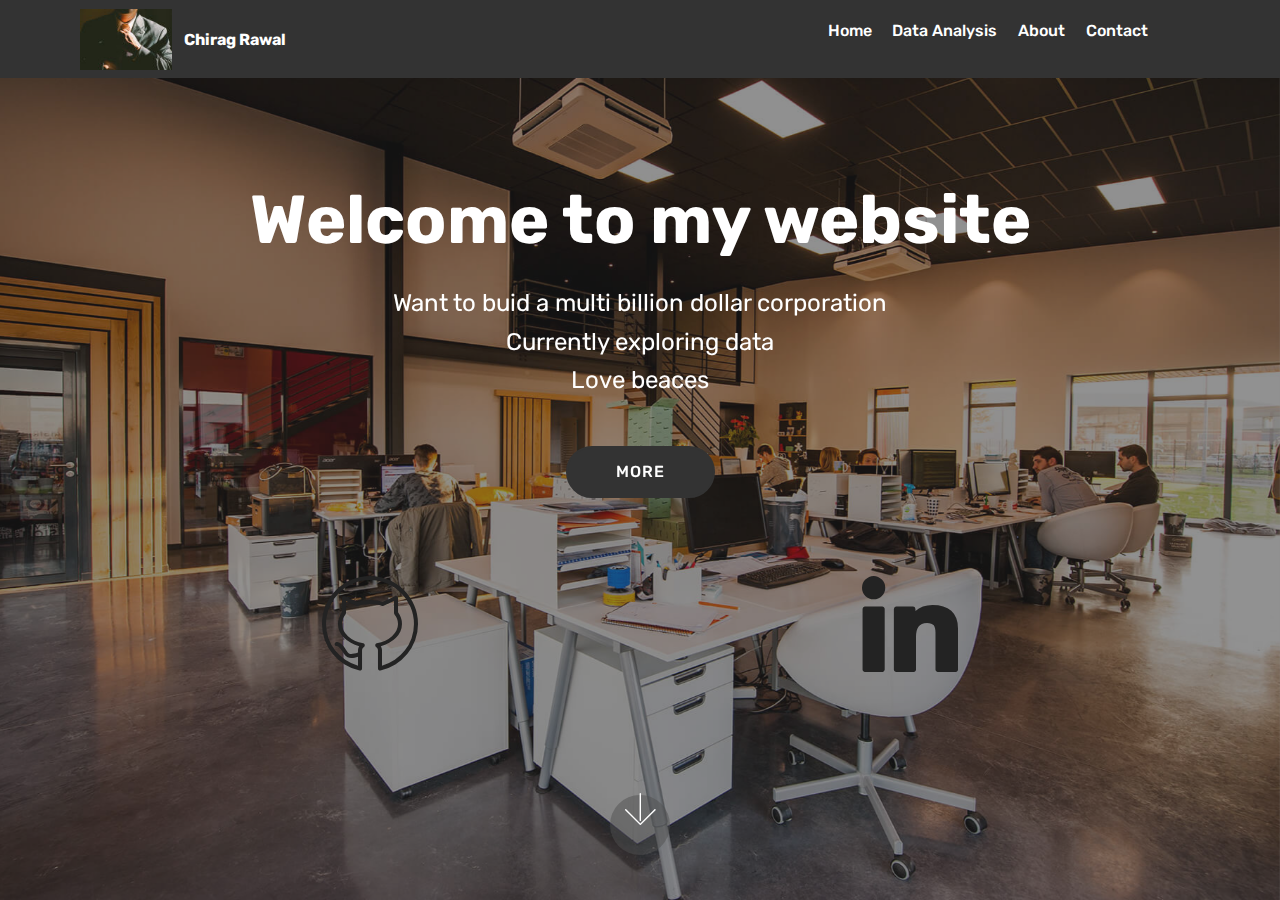
==== index.html @ 007126b1 "adding files" ====
<!DOCTYPE html>
<html  >
<head>
  <!-- Site made with Mobirise Website Builder v4.12.3, https://mobirise.com -->
  <meta charset="UTF-8">
  <meta http-equiv="X-UA-Compatible" content="IE=edge">
  <meta name="generator" content="Mobirise v4.12.3, mobirise.com">
  <meta name="viewport" content="width=device-width, initial-scale=1, minimum-scale=1">
  <link rel="shortcut icon" href="assets/images/mbr-122x81.jpg" type="image/x-icon">
  <meta name="description" content="">
  
  
  <title>Home</title>
  <link rel="stylesheet" href="assets/web/assets/mobirise-icons/mobirise-icons.css">
  <link rel="stylesheet" href="assets/bootstrap/css/bootstrap.min.css">
  <link rel="stylesheet" href="assets/bootstrap/css/bootstrap-grid.min.css">
  <link rel="stylesheet" href="assets/bootstrap/css/bootstrap-reboot.min.css">
  <link rel="stylesheet" href="assets/socicon/css/styles.css">
  <link rel="stylesheet" href="assets/tether/tether.min.css">
  <link rel="stylesheet" href="assets/dropdown/css/style.css">
  <link rel="stylesheet" href="assets/theme/css/style.css">
  <link rel="preload" as="style" href="assets/mobirise/css/mbr-additional.css"><link rel="stylesheet" href="assets/mobirise/css/mbr-additional.css" type="text/css">
  
  
  
</head>
<body>
  <section class="menu cid-rZLhc5QWuE" once="menu" id="menu1-e">

    

    <nav class="navbar navbar-expand beta-menu navbar-dropdown align-items-center navbar-fixed-top navbar-toggleable-sm">
        <button class="navbar-toggler navbar-toggler-right" type="button" data-toggle="collapse" data-target="#navbarSupportedContent" aria-controls="navbarSupportedContent" aria-expanded="false" aria-label="Toggle navigation">
            <div class="hamburger">
                <span></span>
                <span></span>
                <span></span>
                <span></span>
            </div>
        </button>
        <div class="menu-logo">
            <div class="navbar-brand">
                <span class="navbar-logo">
                    <a href="https://mobirise.co">
                         <img src="assets/images/mbr-122x81.jpg" alt="Mobirise" title="" style="height: 3.8rem;">
                    </a>
                </span>
                <span class="navbar-caption-wrap"><a class="navbar-caption text-white display-4" href="https://mobirise.co">
                        Chirag Rawal</a></span>
            </div>
        </div>
        <div class="collapse navbar-collapse" id="navbarSupportedContent">
            <ul class="navbar-nav nav-dropdown nav-right" data-app-modern-menu="true"><li class="nav-item">
                    <a class="nav-link link text-white display-7" href="https://mobirise.co">
                        </a>
                </li><li class="nav-item"><a class="nav-link link text-white display-7" href="#top"><p>Home</p></a></li><li class="nav-item"><a class="nav-link link text-white display-7" href="page1.html#table1-a"><p>Data Analysis</p></a></li><li class="nav-item"><a class="nav-link link text-white display-7" href="page3.html#testimonials3-b"><p>About</p></a></li><li class="nav-item"><a class="nav-link link text-white display-7" href="page4.html#form1-7"><p>Contact</p></a></li><li class="nav-item"><a class="nav-link link text-white display-7" href="https://mobirise.co">
                        </a></li><li class="nav-item"><a class="nav-link link text-white display-7" href="https://mobirise.co">
                        </a></li></ul>
            
        </div>
    </nav>
</section>

<section class="engine"><a href="https://mobirise.info/y">free html web templates</a></section><section class="header12 cid-rZLeOpPogZ mbr-fullscreen mbr-parallax-background" id="header12-d">

    

    <div class="mbr-overlay" style="opacity: 0.5; background-color: rgb(35, 35, 35);">
    </div>

    <div class="container  ">
            <div class="media-container">
                <div class="col-md-12 align-center">
                    <h1 class="mbr-section-title pb-3 mbr-white mbr-bold mbr-fonts-style display-1">
                        Welcome to my website</h1>
                    <p class="mbr-text pb-3 mbr-white mbr-fonts-style display-5">
                        Want to buid a multi billion dollar corporation<br>Currently exploring data<br>Love beaces</p>
                    <div class="mbr-section-btn align-center py-2"><a class="btn btn-md btn-black display-4" href="page3.html#testimonials3-b">MORE</a></div>

                    <div class="icons-media-container mbr-white">
                        <div class="card col-12 col-md-6">
                            <div class="icon-block">
                            <a href="https://github.com/chiragrawalgit" target="_blank">
                                <span class="mbr-iconfont mbri-github" style="color: rgb(35, 35, 35); fill: rgb(35, 35, 35);"></span>
                            </a>
                            </div>
                            <h5 class="mbr-fonts-style display-5"></h5>
                        </div>

                        <div class="card col-12 col-md-6">
                            <div class="icon-block">
                                <a href="https://linkedin.com/in/cr007" target="_blank">
                                    <span class="mbr-iconfont socicon-linkedin socicon" style="color: rgb(35, 35, 35); fill: rgb(35, 35, 35);"></span>
                                </a>
                            </div>
                            <h5 class="mbr-fonts-style display-5"></h5>
                        </div>

                        

                        
                    </div>
                </div>
            </div>
    </div>

    <div class="mbr-arrow hidden-sm-down" aria-hidden="true">
        <a href="#next">
            <i class="mbri-down mbr-iconfont"></i>
        </a>
    </div>
</section>


  <script src="assets/web/assets/jquery/jquery.min.js"></script>
  <script src="assets/popper/popper.min.js"></script>
  <script src="assets/bootstrap/js/bootstrap.min.js"></script>
  <script src="assets/smoothscroll/smooth-scroll.js"></script>
  <script src="assets/tether/tether.min.js"></script>
  <script src="assets/parallax/jarallax.min.js"></script>
  <script src="assets/dropdown/js/nav-dropdown.js"></script>
  <script src="assets/dropdown/js/navbar-dropdown.js"></script>
  <script src="assets/touchswipe/jquery.touch-swipe.min.js"></script>
  <script src="assets/vimeoplayer/jquery.mb.vimeo_player.js"></script>
  <script src="assets/theme/js/script.js"></script>
  
  
</body>
</html>
---- assets/web/assets/mobirise-icons/mobirise-icons.css ----
@font-face {
  font-family: 'MobiriseIcons';
  src:  url('mobirise-icons.eot?spat4u');
  src:  url('mobirise-icons.eot?spat4u#iefix') format('embedded-opentype'),
    url('mobirise-icons.ttf?spat4u') format('truetype'),
    url('mobirise-icons.woff?spat4u') format('woff'),
    url('mobirise-icons.svg?spat4u#MobiriseIcons') format('svg');
  font-weight: normal;
  font-style: normal;
  font-display: swap;
}

[class^="mbri-"], [class*=" mbri-"] {
  /* use !important to prevent issues with browser extensions that change fonts */
  font-family: MobiriseIcons !important;
  speak: none;
  font-style: normal;
  font-weight: normal;
  font-variant: normal;
  text-transform: none;
  line-height: 1;

  /* Better Font Rendering =========== */
  -webkit-font-smoothing: antialiased;
  -moz-osx-font-smoothing: grayscale;
}

.mbri-add-submenu:before {
  content: "\e900";
}
.mbri-alert:before {
  content: "\e901";
}
.mbri-align-center:before {
  content: "\e902";
}
.mbri-align-justify:before {
  content: "\e903";
}
.mbri-align-left:before {
  content: "\e904";
}
.mbri-align-right:before {
  content: "\e905";
}
.mbri-android:before {
  content: "\e906";
}
.mbri-apple:before {
  content: "\e907";
}
.mbri-arrow-down:before {
  content: "\e908";
}
.mbri-arrow-next:before {
  content: "\e909";
}
.mbri-arrow-prev:before {
  content: "\e90a";
}
.mbri-arrow-up:before {
  content: "\e90b";
}
.mbri-bold:before {
  content: "\e90c";
}
.mbri-bookmark:before {
  content: "\e90d";
}
.mbri-bootstrap:before {
  content: "\e90e";
}
.mbri-briefcase:before {
  content: "\e90f";
}
.mbri-browse:before {
  content: "\e910";
}
.mbri-bulleted-list:before {
  content: "\e911";
}
.mbri-calendar:before {
  content: "\e912";
}
.mbri-camera:before {
  content: "\e913";
}
.mbri-cart-add:before {
  content: "\e914";
}
.mbri-cart-full:before {
  content: "\e915";
}
.mbri-cash:before {
  content: "\e916";
}
.mbri-change-style:before {
  content: "\e917";
}
.mbri-chat:before {
  content: "\e918";
}
.mbri-clock:before {
  content: "\e919";
}
.mbri-close:before {
  content: "\e91a";
}
.mbri-cloud:before {
  content: "\e91b";
}
.mbri-code:before {
  content: "\e91c";
}
.mbri-contact-form:before {
  content: "\e91d";
}
.mbri-credit-card:before {
  content: "\e91e";
}
.mbri-cursor-click:before {
  content: "\e91f";
}
.mbri-cust-feedback:before {
  content: "\e920";
}
.mbri-database:before {
  content: "\e921";
}
.mbri-delivery:before {
  content: "\e922";
}
.mbri-desktop:before {
  content: "\e923";
}
.mbri-devices:before {
  content: "\e924";
}
.mbri-down:before {
  content: "\e925";
}
.mbri-download:before {
  content: "\e989";
}
.mbri-drag-n-drop:before {
  content: "\e927";
}
.mbri-drag-n-drop2:before {
  content: "\e928";
}
.mbri-edit:before {
  content: "\e929";
}
.mbri-edit2:before {
  content: "\e92a";
}
.mbri-error:before {
  content: "\e92b";
}
.mbri-extension:before {
  content: "\e92c";
}
.mbri-features:before {
  content: "\e92d";
}
.mbri-file:before {
  content: "\e92e";
}
.mbri-flag:before {
  content: "\e92f";
}
.mbri-folder:before {
  content: "\e930";
}
.mbri-gift:before {
  content: "\e931";
}
.mbri-github:before {
  content: "\e932";
}
.mbri-globe:before {
  content: "\e933";
}
.mbri-globe-2:before {
  content: "\e934";
}
.mbri-growing-chart:before {
  content: "\e935";
}
.mbri-hearth:before {
  content: "\e936";
}
.mbri-help:before {
  content: "\e937";
}
.mbri-home:before {
  content: "\e938";
}
.mbri-hot-cup:before {
  content: "\e939";
}
.mbri-idea:before {
  content: "\e93a";
}
.mbri-image-gallery:before {
  content: "\e93b";
}
.mbri-image-slider:before {
  content: "\e93c";
}
.mbri-info:before {
  content: "\e93d";
}
.mbri-italic:before {
  content: "\e93e";
}
.mbri-key:before {
  content: "\e93f";
}
.mbri-laptop:before {
  content: "\e940";
}
.mbri-layers:before {
  content: "\e941";
}
.mbri-left-right:before {
  content: "\e942";
}
.mbri-left:before {
  content: "\e943";
}
.mbri-letter:before {
  content: "\e944";
}
.mbri-like:before {
  content: "\e945";
}
.mbri-link:before {
  content: "\e946";
}
.mbri-lock:before {
  content: "\e947";
}
.mbri-login:before {
  content: "\e948";
}
.mbri-logout:before {
  content: "\e949";
}
.mbri-magic-stick:before {
  content: "\e94a";
}
.mbri-map-pin:before {
  content: "\e94b";
}
.mbri-menu:before {
  content: "\e94c";
}
.mbri-mobile:before {
  content: "\e94d";
}
.mbri-mobile2:before {
  content: "\e94e";
}
.mbri-mobirise:before {
  content: "\e94f";
}
.mbri-more-horizontal:before {
  content: "\e950";
}
.mbri-more-vertical:before {
  content: "\e951";
}
.mbri-music:before {
  content: "\e952";
}
.mbri-new-file:before {
  content: "\e953";
}
.mbri-numbered-list:before {
  content: "\e954";
}
.mbri-opened-folder:before {
  content: "\e955";
}
.mbri-pages:before {
  content: "\e956";
}
.mbri-paper-plane:before {
  content: "\e957";
}
.mbri-paperclip:before {
  content: "\e958";
}
.mbri-photo:before {
  content: "\e959";
}
.mbri-photos:before {
  content: "\e95a";
}
.mbri-pin:before {
  content: "\e95b";
}
.mbri-play:before {
  content: "\e95c";
}
.mbri-plus:before {
  content: "\e95d";
}
.mbri-preview:before {
  content: "\e95e";
}
.mbri-print:before {
  content: "\e95f";
}
.mbri-protect:before {
  content: "\e960";
}
.mbri-question:before {
  content: "\e961";
}
.mbri-quote-left:before {
  content: "\e962";
}
.mbri-quote-right:before {
  content: "\e963";
}
.mbri-refresh:before {
  content: "\e964";
}
.mbri-responsive:before {
  content: "\e965";
}
.mbri-right:before {
  content: "\e966";
}
.mbri-rocket:before {
  content: "\e967";
}
.mbri-sad-face:before {
  content: "\e968";
}
.mbri-sale:before {
  content: "\e969";
}
.mbri-save:before {
  content: "\e96a";
}
.mbri-search:before {
  content: "\e96b";
}
.mbri-setting:before {
  content: "\e96c";
}
.mbri-setting2:before {
  content: "\e96d";
}
.mbri-setting3:before {
  content: "\e96e";
}
.mbri-share:before {
  content: "\e96f";
}
.mbri-shopping-bag:before {
  content: "\e970";
}
.mbri-shopping-basket:before {
  content: "\e971";
}
.mbri-shopping-cart:before {
  content: "\e972";
}
.mbri-sites:before {
  content: "\e973";
}
.mbri-smile-face:before {
  content: "\e974";
}
.mbri-speed:before {
  content: "\e975";
}
.mbri-star:before {
  content: "\e976";
}
.mbri-success:before {
  content: "\e977";
}
.mbri-sun:before {
  content: "\e978";
}
.mbri-sun2:before {
  content: "\e979";
}
.mbri-tablet:before {
  content: "\e97a";
}
.mbri-tablet-vertical:before {
  content: "\e97b";
}
.mbri-target:before {
  content: "\e97c";
}
.mbri-timer:before {
  content: "\e97d";
}
.mbri-to-ftp:before {
  content: "\e97e";
}
.mbri-to-local-drive:before {
  content: "\e97f";
}
.mbri-touch-swipe:before {
  content: "\e980";
}
.mbri-touch:before {
  content: "\e981";
}
.mbri-trash:before {
  content: "\e982";
}
.mbri-underline:before {
  content: "\e983";
}
.mbri-unlink:before {
  content: "\e984";
}
.mbri-unlock:before {
  content: "\e985";
}
.mbri-up-down:before {
  content: "\e986";
}
.mbri-up:before {
  content: "\e987";
}
.mbri-update:before {
  content: "\e988";
}
.mbri-upload:before {
 content: "\e926"; 
}
.mbri-user:before {
  content: "\e98a";
}
.mbri-user2:before {
  content: "\e98b";
}
.mbri-users:before {
  content: "\e98c";
}
.mbri-video:before {
  content: "\e98d";
}
.mbri-video-play:before {
  content: "\e98e";
}
.mbri-watch:before {
  content: "\e98f";
}
.mbri-website-theme:before {
  content: "\e990";
}
.mbri-wifi:before {
  content: "\e991";
}
.mbri-windows:before {
  content: "\e992";
}
.mbri-zoom-out:before {
  content: "\e993";
}
.mbri-redo:before {
  content: "\e994";
}
.mbri-undo:before {
  content: "\e995";
}
---- assets/socicon/css/styles.css ----
@charset "UTF-8";

@font-face {
  font-family: 'Socicon';
  src:  url('../fonts/socicon.eot');
  src:  url('../fonts/socicon.eot?#iefix') format('embedded-opentype'),
    url('../fonts/socicon.woff2') format('woff2'),
    url('../fonts/socicon.ttf') format('truetype'),
    url('../fonts/socicon.woff') format('woff'),
    url('../fonts/socicon.svg#socicon') format('svg');
  font-weight: normal;
  font-style: normal;
}

[data-icon]:before {
  font-family: "socicon" !important;
  content: attr(data-icon);
  font-style: normal !important;
  font-weight: normal !important;
  font-variant: normal !important;
  text-transform: none !important;
  speak: none;
  line-height: 1;
  -webkit-font-smoothing: antialiased;
  -moz-osx-font-smoothing: grayscale;
}

[class^="socicon-"], [class*=" socicon-"] {
  /* use !important to prevent issues with browser extensions that change fonts */
  font-family: 'Socicon' !important;
  speak: none;
  font-style: normal;
  font-weight: normal;
  font-variant: normal;
  text-transform: none;
  line-height: 1;

  /* Better Font Rendering =========== */
  -webkit-font-smoothing: antialiased;
  -moz-osx-font-smoothing: grayscale;
}

.socicon-eitaa:before {
  content: "\e97c";
}
.socicon-soroush:before {
  content: "\e97d";
}
.socicon-bale:before {
  content: "\e97e";
}
.socicon-zazzle:before {
  content: "\e97b";
}
.socicon-society6:before {
  content: "\e97a";
}
.socicon-redbubble:before {
  content: "\e979";
}
.socicon-avvo:before {
  content: "\e978";
}
.socicon-stitcher:before {
  content: "\e977";
}
.socicon-googlehangouts:before {
  content: "\e974";
}
.socicon-dlive:before {
  content: "\e975";
}
.socicon-vsco:before {
  content: "\e976";
}
.socicon-flipboard:before {
  content: "\e973";
}
.socicon-ubuntu:before {
  content: "\e958";
}
.socicon-artstation:before {
  content: "\e959";
}
.socicon-invision:before {
  content: "\e95a";
}
.socicon-torial:before {
  content: "\e95b";
}
.socicon-collectorz:before {
  content: "\e95c";
}
.socicon-seenthis:before {
  content: "\e95d";
}
.socicon-googleplaymusic:before {
  content: "\e95e";
}
.socicon-debian:before {
  content: "\e95f";
}
.socicon-filmfreeway:before {
  content: "\e960";
}
.socicon-gnome:before {
  content: "\e961";
}
.socicon-itchio:before {
  content: "\e962";
}
.socicon-jamendo:before {
  content: "\e963";
}
.socicon-mix:before {
  content: "\e964";
}
.socicon-sharepoint:before {
  content: "\e965";
}
.socicon-tinder:before {
  content: "\e966";
}
.socicon-windguru:before {
  content: "\e967";
}
.socicon-cdbaby:before {
  content: "\e968";
}
.socicon-elementaryos:before {
  content: "\e969";
}
.socicon-stage32:before {
  content: "\e96a";
}
.socicon-tiktok:before {
  content: "\e96b";
}
.socicon-gitter:before {
  content: "\e96c";
}
.socicon-letterboxd:before {
  content: "\e96d";
}
.socicon-threema:before {
  content: "\e96e";
}
.socicon-splice:before {
  content: "\e96f";
}
.socicon-metapop:before {
  content: "\e970";
}
.socicon-naver:before {
  content: "\e971";
}
.socicon-remote:before {
  content: "\e972";
}
.socicon-internet:before {
  content: "\e957";
}
.socicon-moddb:before {
  content: "\e94b";
}
.socicon-indiedb:before {
  content: "\e94c";
}
.socicon-traxsource:before {
  content: "\e94d";
}
.socicon-gamefor:before {
  content: "\e94e";
}
.socicon-pixiv:before {
  content: "\e94f";
}
.socicon-myanimelist:before {
  content: "\e950";
}
.socicon-blackberry:before {
  content: "\e951";
}
.socicon-wickr:before {
  content: "\e952";
}
.socicon-spip:before {
  content: "\e953";
}
.socicon-napster:before {
  content: "\e954";
}
.socicon-beatport:before {
  content: "\e955";
}
.socicon-hackerone:before {
  content: "\e956";
}
.socicon-hackernews:before {
  content: "\e946";
}
.socicon-smashwords:before {
  content: "\e947";
}
.socicon-kobo:before {
  content: "\e948";
}
.socicon-bookbub:before {
  content: "\e949";
}
.socicon-mailru:before {
  content: "\e94a";
}
.socicon-gitlab:before {
  content: "\e945";
}
.socicon-instructables:before {
  content: "\e944";
}
.socicon-portfolio:before {
  content: "\e943";
}
.socicon-codered:before {
  content: "\e940";
}
.socicon-origin:before {
  content: "\e941";
}
.socicon-nextdoor:before {
  content: "\e942";
}
.socicon-udemy:before {
  content: "\e93f";
}
.socicon-livemaster:before {
  content: "\e93e";
}
.socicon-crunchbase:before {
  content: "\e93b";
}
.socicon-homefy:before {
  content: "\e93c";
}
.socicon-calendly:before {
  content: "\e93d";
}
.socicon-realtor:before {
  content: "\e90f";
}
.socicon-tidal:before {
  content: "\e910";
}
.socicon-qobuz:before {
  content: "\e911";
}
.socicon-natgeo:before {
  content: "\e912";
}
.socicon-mastodon:before {
  content: "\e913";
}
.socicon-unsplash:before {
  content: "\e914";
}
.socicon-homeadvisor:before {
  content: "\e915";
}
.socicon-angieslist:before {
  content: "\e916";
}
.socicon-codepen:before {
  content: "\e917";
}
.socicon-slack:before {
  content: "\e918";
}
.socicon-openaigym:before {
  content: "\e919";
}
.socicon-logmein:before {
  content: "\e91a";
}
.socicon-fiverr:before {
  content: "\e91b";
}
.socicon-gotomeeting:before {
  content: "\e91c";
}
.socicon-aliexpress:before {
  content: "\e91d";
}
.socicon-guru:before {
  content: "\e91e";
}
.socicon-appstore:before {
  content: "\e91f";
}
.socicon-homes:before {
  content: "\e920";
}
.socicon-zoom:before {
  content: "\e921";
}
.socicon-alibaba:before {
  content: "\e922";
}
.socicon-craigslist:before {
  content: "\e923";
}
.socicon-wix:before {
  content: "\e924";
}
.socicon-redfin:before {
  content: "\e925";
}
.socicon-googlecalendar:before {
  content: "\e926";
}
.socicon-shopify:before {
  content: "\e927";
}
.socicon-freelancer:before {
  content: "\e928";
}
.socicon-seedrs:before {
  content: "\e929";
}
.socicon-bing:before {
  content: "\e92a";
}
.socicon-doodle:before {
  content: "\e92b";
}
.socicon-bonanza:before {
  content: "\e92c";
}
.socicon-squarespace:before {
  content: "\e92d";
}
.socicon-toptal:before {
  content: "\e92e";
}
.socicon-gust:before {
  content: "\e92f";
}
.socicon-ask:before {
  content: "\e930";
}
.socicon-trulia:before {
  content: "\e931";
}
.socicon-loomly:before {
  content: "\e932";
}
.socicon-ghost:before {
  content: "\e933";
}
.socicon-upwork:before {
  content: "\e934";
}
.socicon-fundable:before {
  content: "\e935";
}
.socicon-booking:before {
  content: "\e936";
}
.socicon-googlemaps:before {
  content: "\e937";
}
.socicon-zillow:before {
  content: "\e938";
}
.socicon-niconico:before {
  content: "\e939";
}
.socicon-toneden:before {
  content: "\e93a";
}
.socicon-augment:before {
  content: "\e908";
}
.socicon-bitbucket:before {
  content: "\e909";
}
.socicon-fyuse:before {
  content: "\e90a";
}
.socicon-yt-gaming:before {
  content: "\e90b";
}
.socicon-sketchfab:before {
  content: "\e90c";
}
.socicon-mobcrush:before {
  content: "\e90d";
}
.socicon-microsoft:before {
  content: "\e90e";
}
.socicon-pandora:before {
  content: "\e907";
}
.socicon-messenger:before {
  content: "\e906";
}
.socicon-gamewisp:before {
  content: "\e905";
}
.socicon-bloglovin:before {
  content: "\e904";
}
.socicon-tunein:before {
  content: "\e903";
}
.socicon-gamejolt:before {
  content: "\e901";
}
.socicon-trello:before {
  content: "\e902";
}
.socicon-spreadshirt:before {
  content: "\e900";
}
.socicon-500px:before {
  content: "\e000";
}
.socicon-8tracks:before {
  content: "\e001";
}
.socicon-airbnb:before {
  content: "\e002";
}
.socicon-alliance:before {
  content: "\e003";
}
.socicon-amazon:before {
  content: "\e004";
}
.socicon-amplement:before {
  content: "\e005";
}
.socicon-android:before {
  content: "\e006";
}
.socicon-angellist:before {
  content: "\e007";
}
.socicon-apple:before {
  content: "\e008";
}
.socicon-appnet:before {
  content: "\e009";
}
.socicon-baidu:before {
  content: "\e00a";
}
.socicon-bandcamp:before {
  content: "\e00b";
}
.socicon-battlenet:before {
  content: "\e00c";
}
.socicon-mixer:before {
  content: "\e00d";
}
.socicon-bebee:before {
  content: "\e00e";
}
.socicon-bebo:before {
  content: "\e00f";
}
.socicon-behance:before {
  content: "\e010";
}
.socicon-blizzard:before {
  content: "\e011";
}
.socicon-blogger:before {
  content: "\e012";
}
.socicon-buffer:before {
  content: "\e013";
}
.socicon-chrome:before {
  content: "\e014";
}
.socicon-coderwall:before {
  content: "\e015";
}
.socicon-curse:before {
  content: "\e016";
}
.socicon-dailymotion:before {
  content: "\e017";
}
.socicon-deezer:before {
  content: "\e018";
}
.socicon-delicious:before {
  content: "\e019";
}
.socicon-deviantart:before {
  content: "\e01a";
}
.socicon-diablo:before {
  content: "\e01b";
}
.socicon-digg:before {
  content: "\e01c";
}
.socicon-discord:before {
  content: "\e01d";
}
.socicon-disqus:before {
  content: "\e01e";
}
.socicon-douban:before {
  content: "\e01f";
}
.socicon-draugiem:before {
  content: "\e020";
}
.socicon-dribbble:before {
  content: "\e021";
}
.socicon-drupal:before {
  content: "\e022";
}
.socicon-ebay:before {
  content: "\e023";
}
.socicon-ello:before {
  content: "\e024";
}
.socicon-endomodo:before {
  content: "\e025";
}
.socicon-envato:before {
  content: "\e026";
}
.socicon-etsy:before {
  content: "\e027";
}
.socicon-facebook:before {
  content: "\e028";
}
.socicon-feedburner:before {
  content: "\e029";
}
.socicon-filmweb:before {
  content: "\e02a";
}
.socicon-firefox:before {
  content: "\e02b";
}
.socicon-flattr:before {
  content: "\e02c";
}
.socicon-flickr:before {
  content: "\e02d";
}
.socicon-formulr:before {
  content: "\e02e";
}
.socicon-forrst:before {
  content: "\e02f";
}
.socicon-foursquare:before {
  content: "\e030";
}
.socicon-friendfeed:before {
  content: "\e031";
}
.socicon-github:before {
  content: "\e032";
}
.socicon-goodreads:before {
  content: "\e033";
}
.socicon-google:before {
  content: "\e034";
}
.socicon-googlescholar:before {
  content: "\e035";
}
.socicon-googlegroups:before {
  content: "\e036";
}
.socicon-googlephotos:before {
  content: "\e037";
}
.socicon-googleplus:before {
  content: "\e038";
}
.socicon-grooveshark:before {
  content: "\e039";
}
.socicon-hackerrank:before {
  content: "\e03a";
}
.socicon-hearthstone:before {
  content: "\e03b";
}
.socicon-hellocoton:before {
  content: "\e03c";
}
.socicon-heroes:before {
  content: "\e03d";
}
.socicon-smashcast:before {
  content: "\e03e";
}
.socicon-horde:before {
  content: "\e03f";
}
.socicon-houzz:before {
  content: "\e040";
}
.socicon-icq:before {
  content: "\e041";
}
.socicon-identica:before {
  content: "\e042";
}
.socicon-imdb:before {
  content: "\e043";
}
.socicon-instagram:before {
  content: "\e044";
}
.socicon-issuu:before {
  content: "\e045";
}
.socicon-istock:before {
  content: "\e046";
}
.socicon-itunes:before {
  content: "\e047";
}
.socicon-keybase:before {
  content: "\e048";
}
.socicon-lanyrd:before {
  content: "\e049";
}
.socicon-lastfm:before {
  content: "\e04a";
}
.socicon-line:before {
  content: "\e04b";
}
.socicon-linkedin:before {
  content: "\e04c";
}
.socicon-livejournal:before {
  content: "\e04d";
}
.socicon-lyft:before {
  content: "\e04e";
}
.socicon-macos:before {
  content: "\e04f";
}
.socicon-mail:before {
  content: "\e050";
}
.socicon-medium:before {
  content: "\e051";
}
.socicon-meetup:before {
  content: "\e052";
}
.socicon-mixcloud:before {
  content: "\e053";
}
.socicon-modelmayhem:before {
  content: "\e054";
}
.socicon-mumble:before {
  content: "\e055";
}
.socicon-myspace:before {
  content: "\e056";
}
.socicon-newsvine:before {
  content: "\e057";
}
.socicon-nintendo:before {
  content: "\e058";
}
.socicon-npm:before {
  content: "\e059";
}
.socicon-odnoklassniki:before {
  content: "\e05a";
}
.socicon-openid:before {
  content: "\e05b";
}
.socicon-opera:before {
  content: "\e05c";
}
.socicon-outlook:before {
  content: "\e05d";
}
.socicon-overwatch:before {
  content: "\e05e";
}
.socicon-patreon:before {
  content: "\e05f";
}
.socicon-paypal:before {
  content: "\e060";
}
.socicon-periscope:before {
  content: "\e061";
}
.socicon-persona:before {
  content: "\e062";
}
.socicon-pinterest:before {
  content: "\e063";
}
.socicon-play:before {
  content: "\e064";
}
.socicon-player:before {
  content: "\e065";
}
.socicon-playstation:before {
  content: "\e066";
}
.socicon-pocket:before {
  content: "\e067";
}
.socicon-qq:before {
  content: "\e068";
}
.socicon-quora:before {
  content: "\e069";
}
.socicon-raidcall:before {
  content: "\e06a";
}
.socicon-ravelry:before {
  content: "\e06b";
}
.socicon-reddit:before {
  content: "\e06c";
}
.socicon-renren:before {
  content: "\e06d";
}
.socicon-researchgate:before {
  content: "\e06e";
}
.socicon-residentadvisor:before {
  content: "\e06f";
}
.socicon-reverbnation:before {
  content: "\e070";
}
.socicon-rss:before {
  content: "\e071";
}
.socicon-sharethis:before {
  content: "\e072";
}
.socicon-skype:before {
  content: "\e073";
}
.socicon-slideshare:before {
  content: "\e074";
}
.socicon-smugmug:before {
  content: "\e075";
}
.socicon-snapchat:before {
  content: "\e076";
}
.socicon-songkick:before {
  content: "\e077";
}
.socicon-soundcloud:before {
  content: "\e078";
}
.socicon-spotify:before {
  content: "\e079";
}
.socicon-stackexchange:before {
  content: "\e07a";
}
.socicon-stackoverflow:before {
  content: "\e07b";
}
.socicon-starcraft:before {
  content: "\e07c";
}
.socicon-stayfriends:before {
  content: "\e07d";
}
.socicon-steam:before {
  content: "\e07e";
}
.socicon-storehouse:before {
  content: "\e07f";
}
.socicon-strava:before {
  content: "\e080";
}
.socicon-streamjar:before {
  content: "\e081";
}
.socicon-stumbleupon:before {
  content: "\e082";
}
.socicon-swarm:before {
  content: "\e083";
}
.socicon-teamspeak:before {
  content: "\e084";
}
.socicon-teamviewer:before {
  content: "\e085";
}
.socicon-technorati:before {
  content: "\e086";
}
.socicon-telegram:before {
  content: "\e087";
}
.socicon-tripadvisor:before {
  content: "\e088";
}
.socicon-tripit:before {
  content: "\e089";
}
.socicon-triplej:before {
  content: "\e08a";
}
.socicon-tumblr:before {
  content: "\e08b";
}
.socicon-twitch:before {
  content: "\e08c";
}
.socicon-twitter:before {
  content: "\e08d";
}
.socicon-uber:before {
  content: "\e08e";
}
.socicon-ventrilo:before {
  content: "\e08f";
}
.socicon-viadeo:before {
  content: "\e090";
}
.socicon-viber:before {
  content: "\e091";
}
.socicon-viewbug:before {
  content: "\e092";
}
.socicon-vimeo:before {
  content: "\e093";
}
.socicon-vine:before {
  content: "\e094";
}
.socicon-vkontakte:before {
  content: "\e095";
}
.socicon-warcraft:before {
  content: "\e096";
}
.socicon-wechat:before {
  content: "\e097";
}
.socicon-weibo:before {
  content: "\e098";
}
.socicon-whatsapp:before {
  content: "\e099";
}
.socicon-wikipedia:before {
  content: "\e09a";
}
.socicon-windows:before {
  content: "\e09b";
}
.socicon-wordpress:before {
  content: "\e09c";
}
.socicon-wykop:before {
  content: "\e09d";
}
.socicon-xbox:before {
  content: "\e09e";
}
.socicon-xing:before {
  content: "\e09f";
}
.socicon-yahoo:before {
  content: "\e0a0";
}
.socicon-yammer:before {
  content: "\e0a1";
}
.socicon-yandex:before {
  content: "\e0a2";
}
.socicon-yelp:before {
  content: "\e0a3";
}
.socicon-younow:before {
  content: "\e0a4";
}
.socicon-youtube:before {
  content: "\e0a5";
}
.socicon-zapier:before {
  content: "\e0a6";
}
.socicon-zerply:before {
  content: "\e0a7";
}
.socicon-zomato:before {
  content: "\e0a8";
}
.socicon-zynga:before {
  content: "\e0a9";
}
---- assets/dropdown/css/style.css ----
.navbar-dropdown {
  left: 0;
  padding: 0;
  position: absolute;
  right: 0;
  top: 0;
  transition: all 0.45s ease;
  z-index: 1030;
  background: #282828; }
  .navbar-dropdown .navbar-logo {
    margin-right: 0.8rem;
    transition: margin 0.3s ease-in-out;
    vertical-align: middle; }
    .navbar-dropdown .navbar-logo img {
      height: 3.125rem;
      transition: all 0.3s ease-in-out; }
    .navbar-dropdown .navbar-logo.mbr-iconfont {
      font-size: 3.125rem;
      line-height: 3.125rem; }
  .navbar-dropdown .navbar-caption {
    font-weight: 700;
    white-space: normal;
    vertical-align: -4px;
    line-height: 3.125rem !important; }
    .navbar-dropdown .navbar-caption, .navbar-dropdown .navbar-caption:hover {
      color: inherit;
      text-decoration: none; }
  .navbar-dropdown .mbr-iconfont + .navbar-caption {
    vertical-align: -1px; }
  .navbar-dropdown.navbar-fixed-top {
    position: fixed; }
  .navbar-dropdown .navbar-brand span {
    vertical-align: -4px; }
  .navbar-dropdown.bg-color.transparent {
    background: none; }
  .navbar-dropdown.navbar-short .navbar-brand {
    padding: 0.625rem 0; }
    .navbar-dropdown.navbar-short .navbar-brand span {
      vertical-align: -1px; }
  .navbar-dropdown.navbar-short .navbar-caption {
    line-height: 2.375rem !important;
    vertical-align: -2px; }
  .navbar-dropdown.navbar-short .navbar-logo {
    margin-right: 0.5rem; }
    .navbar-dropdown.navbar-short .navbar-logo img {
      height: 2.375rem; }
    .navbar-dropdown.navbar-short .navbar-logo.mbr-iconfont {
      font-size: 2.375rem;
      line-height: 2.375rem; }
  .navbar-dropdown.navbar-short .mbr-table-cell {
    height: 3.625rem; }
  .navbar-dropdown .navbar-close {
    left: 0.6875rem;
    position: fixed;
    top: 0.75rem;
    z-index: 1000; }
  .navbar-dropdown .hamburger-icon {
    content: "";
    display: inline-block;
    vertical-align: middle;
    width: 16px;
    -webkit-box-shadow: 0 -6px 0 1px #282828,0 0 0 1px #282828,0 6px 0 1px #282828;
    -moz-box-shadow: 0 -6px 0 1px #282828,0 0 0 1px #282828,0 6px 0 1px #282828;
    box-shadow: 0 -6px 0 1px #282828,0 0 0 1px #282828,0 6px 0 1px #282828; }

.dropdown-menu .dropdown-toggle[data-toggle="dropdown-submenu"]::after {
  border-bottom: 0.35em solid transparent;
  border-left: 0.35em solid;
  border-right: 0;
  border-top: 0.35em solid transparent;
  margin-left: 0.3rem; }

.dropdown-menu .dropdown-item:focus {
  outline: 0; }

.nav-dropdown {
  font-size: 0.75rem;
  font-weight: 500;
  height: auto !important; }
  .nav-dropdown .nav-btn {
    padding-left: 1rem; }
  .nav-dropdown .link {
    margin: .667em 1.667em;
    font-weight: 500;
    padding: 0;
    transition: color .2s ease-in-out; }
    .nav-dropdown .link.dropdown-toggle {
      margin-right: 2.583em; }
      .nav-dropdown .link.dropdown-toggle::after {
        margin-left: .25rem;
        border-top: 0.35em solid;
        border-right: 0.35em solid transparent;
        border-left: 0.35em solid transparent;
        border-bottom: 0; }
      .nav-dropdown .link.dropdown-toggle[aria-expanded="true"] {
        margin: 0;
        padding: 0.667em 3.263em  0.667em 1.667em; }
  .nav-dropdown .link::after,
  .nav-dropdown .dropdown-item::after {
    color: inherit; }
  .nav-dropdown .btn {
    font-size: 0.75rem;
    font-weight: 700;
    letter-spacing: 0;
    margin-bottom: 0;
    padding-left: 1.25rem;
    padding-right: 1.25rem; }
  .nav-dropdown .dropdown-menu {
    border-radius: 0;
    border: 0;
    left: 0;
    margin: 0;
    padding-bottom: 1.25rem;
    padding-top: 1.25rem;
    position: relative; }
  .nav-dropdown .dropdown-submenu {
    margin-left: 0.125rem;
    top: 0; }
  .nav-dropdown .dropdown-item {
    font-weight: 500;
    line-height: 2;
    padding: 0.3846em 4.615em 0.3846em 1.5385em;
    position: relative;
    transition: color .2s ease-in-out, background-color .2s ease-in-out; }
    .nav-dropdown .dropdown-item::after {
      margin-top: -0.3077em;
      position: absolute;
      right: 1.1538em;
      top: 50%; }
    .nav-dropdown .dropdown-item:focus, .nav-dropdown .dropdown-item:hover {
      background: none; }

@media (max-width: 767px) {
  .nav-dropdown.navbar-toggleable-sm {
    bottom: 0;
    display: none;
    left: 0;
    overflow-x: hidden;
    position: fixed;
    top: 0;
    transform: translateX(-100%);
    -ms-transform: translateX(-100%);
    -webkit-transform: translateX(-100%);
    width: 18.75rem;
    z-index: 999; } }
.nav-dropdown.navbar-toggleable-xl {
  bottom: 0;
  display: none;
  left: 0;
  overflow-x: hidden;
  position: fixed;
  top: 0;
  transform: translateX(-100%);
  -ms-transform: translateX(-100%);
  -webkit-transform: translateX(-100%);
  width: 18.75rem;
  z-index: 999; }

.nav-dropdown-sm {
  display: block !important;
  overflow-x: hidden;
  overflow: auto;
  padding-top: 3.875rem; }
  .nav-dropdown-sm::after {
    content: "";
    display: block;
    height: 3rem;
    width: 100%; }
  .nav-dropdown-sm.collapse.in ~ .navbar-close {
    display: block !important; }
  .nav-dropdown-sm.collapsing, .nav-dropdown-sm.collapse.in {
    transform: translateX(0);
    -ms-transform: translateX(0);
    -webkit-transform: translateX(0);
    transition: all 0.25s ease-out;
    -webkit-transition: all 0.25s ease-out;
    background: #282828; }
  .nav-dropdown-sm.collapsing[aria-expanded="false"] {
    transform: translateX(-100%);
    -ms-transform: translateX(-100%);
    -webkit-transform: translateX(-100%); }
  .nav-dropdown-sm .nav-item {
    display: block;
    margin-left: 0 !important;
    padding-left: 0; }
  .nav-dropdown-sm .link,
  .nav-dropdown-sm .dropdown-item {
    border-top: 1px dotted rgba(255, 255, 255, 0.1);
    font-size: 0.8125rem;
    line-height: 1.6;
    margin: 0 !important;
    padding: 0.875rem 2.4rem 0.875rem 1.5625rem !important;
    position: relative;
    white-space: normal; }
    .nav-dropdown-sm .link:focus, .nav-dropdown-sm .link:hover,
    .nav-dropdown-sm .dropdown-item:focus,
    .nav-dropdown-sm .dropdown-item:hover {
      background: rgba(0, 0, 0, 0.2) !important;
      color: #c0a375; }
  .nav-dropdown-sm .nav-btn {
    position: relative;
    padding: 1.5625rem 1.5625rem 0 1.5625rem; }
    .nav-dropdown-sm .nav-btn::before {
      border-top: 1px dotted rgba(255, 255, 255, 0.1);
      content: "";
      left: 0;
      position: absolute;
      top: 0;
      width: 100%; }
    .nav-dropdown-sm .nav-btn + .nav-btn {
      padding-top: 0.625rem; }
      .nav-dropdown-sm .nav-btn + .nav-btn::before {
        display: none; }
  .nav-dropdown-sm .btn {
    padding: 0.625rem 0; }
  .nav-dropdown-sm .dropdown-toggle[data-toggle="dropdown-submenu"]::after {
    margin-left: .25rem;
    border-top: 0.35em solid;
    border-right: 0.35em solid transparent;
    border-left: 0.35em solid transparent;
    border-bottom: 0; }
  .nav-dropdown-sm .dropdown-toggle[data-toggle="dropdown-submenu"][aria-expanded="true"]::after {
    border-top: 0;
    border-right: 0.35em solid transparent;
    border-left: 0.35em solid transparent;
    border-bottom: 0.35em solid; }
  .nav-dropdown-sm .dropdown-menu {
    margin: 0;
    padding: 0;
    position: relative;
    top: 0;
    left: 0;
    width: 100%;
    border: 0;
    float: none;
    border-radius: 0;
    background: none; }
  .nav-dropdown-sm .dropdown-submenu {
    left: 100%;
    margin-left: 0.125rem;
    margin-top: -1.25rem;
    top: 0; }

.navbar-toggleable-sm .nav-dropdown .dropdown-menu {
  position: absolute; }

.navbar-toggleable-sm .nav-dropdown .dropdown-submenu {
  left: 100%;
  margin-left: 0.125rem;
  margin-top: -1.25rem;
  top: 0; }

.navbar-toggleable-sm.opened .nav-dropdown .dropdown-menu {
  position: relative; }

.navbar-toggleable-sm.opened .nav-dropdown .dropdown-submenu {
  left: 0;
  margin-left: 00rem;
  margin-top: 0rem;
  top: 0; }

.is-builder .nav-dropdown.collapsing {
  transition: none !important; }

/*# sourceMappingURL=style.css.map */
---- assets/theme/css/style.css ----
@charset "UTF-8";
/*!
 * Mobirise v4 theme (https://mobirise.com/)
 * Copyright 2017 Mobirise
 */
section {
  background-color: #eeeeee;
}

body {
  font-style: normal;
  line-height: 1.5;
}

section,
.container,
.container-fluid {
  position: relative;
  word-wrap: break-word;
}

a.mbr-iconfont:hover {
  text-decoration: none;
}

.article .lead p,
.article .lead ul,
.article .lead ol,
.article .lead pre,
.article .lead blockquote {
  margin-bottom: 0;
}

ul,
ol,
pre,
blockquote {
  margin-bottom: 2.3125rem;
}

pre {
  background: #f4f4f4;
  padding: 10px 24px;
  white-space: pre-wrap;
}

.inactive {
  -webkit-user-select: none;
  -moz-user-select: none;
  -ms-user-select: none;
  user-select: none;
  pointer-events: none;
  -webkit-user-drag: none;
  user-drag: none;
}

.mbr-section__comments .row {
  justify-content: center;
  -webkit-justify-content: center;
}

a {
  font-style: normal;
  font-weight: 400;
  cursor: pointer;
}
a, a:hover {
  text-decoration: none;
}

figure {
  margin-bottom: 0;
}

body {
  color: #232323;
}

h1,
h2,
h3,
h4,
h5,
h6,
.h1,
.h2,
.h3,
.h4,
.h5,
.h6,
.display-1,
.display-2,
.display-3,
.display-4 {
  line-height: 1;
  word-break: break-word;
  word-wrap: break-word;
}

.mbr-section-title {
  font-style: normal;
  line-height: 1.2;
}

.mbr-section-subtitle {
  line-height: 1.3;
}

.mbr-text {
  font-style: normal;
  line-height: 1.6;
}

b,
strong {
  font-weight: bold;
}

blockquote {
  padding: 10px 0 10px 20px;
  position: relative;
  border-left: 2px solid;
  border-color: #ff3366;
}

input:-webkit-autofill, input:-webkit-autofill:hover, input:-webkit-autofill:focus, input:-webkit-autofill:active {
  transition-delay: 9999s;
  transition-property: background-color, color;
}

textarea[type=hidden] {
  display: none;
}

body {
  position: relative;
}

section {
  background-position: 50% 50%;
  background-repeat: no-repeat;
  background-size: cover;
}
section .mbr-background-video,
section .mbr-background-video-preview {
  position: absolute;
  bottom: 0;
  left: 0;
  right: 0;
  top: 0;
}

.hidden {
  visibility: hidden;
}

.mbr-z-index20 {
  z-index: 20;
}

/*! Base colors */
.mbr-white {
  color: #ffffff;
}

.mbr-black {
  color: #000000;
}

.mbr-bg-white {
  background-color: #ffffff;
}

.mbr-bg-black {
  background-color: #000000;
}

/*! Text-aligns */
.align-left {
  text-align: left;
}

.align-center {
  text-align: center;
}

.align-right {
  text-align: right;
}

@media (max-width: 767px) {
  .align-left,
.align-center,
.align-right,
.mbr-section-btn,
.mbr-section-title {
    text-align: center;
  }
}
/*! Font-weight  */
.mbr-light {
  font-weight: 300;
}

.mbr-regular {
  font-weight: 400;
}

.mbr-semibold {
  font-weight: 500;
}

.mbr-bold {
  font-weight: 700;
}

/*! Media  */
.media-size-item {
  -webkit-flex: 1 1 auto;
  -moz-flex: 1 1 auto;
  -ms-flex: 1 1 auto;
  -o-flex: 1 1 auto;
  flex: 1 1 auto;
}

.media-content {
  -webkit-flex-basis: 100%;
  flex-basis: 100%;
}

.media-container-row {
  display: -ms-flexbox;
  display: -webkit-flex;
  display: flex;
  -webkit-flex-direction: row;
  -ms-flex-direction: row;
  flex-direction: row;
  -webkit-flex-wrap: wrap;
  -ms-flex-wrap: wrap;
  flex-wrap: wrap;
  -webkit-justify-content: center;
  -ms-flex-pack: center;
  justify-content: center;
  -webkit-align-content: center;
  -ms-flex-line-pack: center;
  align-content: center;
  -webkit-align-items: start;
  -ms-flex-align: start;
  align-items: start;
}
.media-container-row .media-size-item {
  width: 400px;
}

.media-container-column {
  display: -ms-flexbox;
  display: -webkit-flex;
  display: flex;
  -webkit-flex-direction: column;
  -ms-flex-direction: column;
  flex-direction: column;
  -webkit-flex-wrap: wrap;
  -ms-flex-wrap: wrap;
  flex-wrap: wrap;
  -webkit-justify-content: center;
  -ms-flex-pack: center;
  justify-content: center;
  -webkit-align-content: center;
  -ms-flex-line-pack: center;
  align-content: center;
  -webkit-align-items: stretch;
  -ms-flex-align: stretch;
  align-items: stretch;
}
.media-container-column > * {
  width: 100%;
}

@media (min-width: 992px) {
  .media-container-row {
    -webkit-flex-wrap: nowrap;
    -ms-flex-wrap: nowrap;
    flex-wrap: nowrap;
  }
}
figure {
  overflow: hidden;
}

figure[mbr-media-size] {
  transition: width 0.1s;
}

.mbr-figure img,
.mbr-figure iframe {
  display: block;
  width: 100%;
}

.card {
  background-color: transparent;
  border: none;
}

.card-box {
  width: 100%;
}

.card-img {
  text-align: center;
  flex-shrink: 0;
  -webkit-flex-shrink: 0;
}

.media {
  max-width: 100%;
  margin: 0 auto;
}

.mbr-figure {
  -ms-flex-item-align: center;
  -ms-grid-row-align: center;
  -webkit-align-self: center;
  align-self: center;
}

.media-container > div {
  max-width: 100%;
}

.mbr-figure img,
.card-img img {
  width: 100%;
}

@media (max-width: 991px) {
  .media-size-item {
    width: auto !important;
  }

  .media {
    width: auto;
  }

  .mbr-figure {
    width: 100% !important;
  }
}
/*! Buttons */
.btn {
  font-weight: 500;
  border-width: 2px;
  font-style: normal;
  letter-spacing: 1px;
  margin: 0.4rem 0.8rem;
  white-space: normal;
  -webkit-transition: all 0.3s ease-in-out;
  -moz-transition: all 0.3s ease-in-out;
  transition: all 0.3s ease-in-out;
  display: inline-flex;
  align-items: center;
  justify-content: center;
  word-break: break-word;
  -webkit-align-items: center;
  -webkit-justify-content: center;
  display: -webkit-inline-flex;
}

.btn-sm {
  font-weight: 500;
  letter-spacing: 1px;
  -webkit-transition: all 0.3s ease-in-out;
  -moz-transition: all 0.3s ease-in-out;
  transition: all 0.3s ease-in-out;
}

.btn-md {
  font-weight: 500;
  letter-spacing: 1px;
  margin: 0.4rem 0.8rem !important;
  -webkit-transition: all 0.3s ease-in-out;
  -moz-transition: all 0.3s ease-in-out;
  transition: all 0.3s ease-in-out;
}

.btn-lg {
  font-weight: 500;
  letter-spacing: 1px;
  margin: 0.4rem 0.8rem !important;
  -webkit-transition: all 0.3s ease-in-out;
  -moz-transition: all 0.3s ease-in-out;
  transition: all 0.3s ease-in-out;
}

.mbr-section-btn {
  margin-left: -0.25rem;
  margin-right: -0.25rem;
  font-size: 0;
}

nav .mbr-section-btn {
  margin-left: 0rem;
  margin-right: 0rem;
}

.btn-form {
  border-radius: 0;
}
.btn-form:hover {
  cursor: pointer;
}

/*! Btn icon margin */
.btn .mbr-iconfont,
.btn.btn-sm .mbr-iconfont {
  cursor: pointer;
  margin-right: 0.5rem;
}

.btn.btn-md .mbr-iconfont,
.btn.btn-md .mbr-iconfont {
  margin-right: 0.8rem;
}

.mbr-regular {
  font-weight: 400;
}

.mbr-semibold {
  font-weight: 500;
}

.mbr-bold {
  font-weight: 700;
}

[type=submit] {
  -webkit-appearance: none;
}

/*! Full-screen */
.mbr-fullscreen .mbr-overlay {
  min-height: 100vh;
}

.mbr-fullscreen {
  display: flex;
  display: -webkit-flex;
  display: -moz-flex;
  display: -ms-flex;
  display: -o-flex;
  align-items: center;
  -webkit-align-items: center;
  min-height: 100vh;
  padding-top: 3rem;
  padding-bottom: 3rem;
}

/*! Map */
.map {
  height: 25rem;
  position: relative;
}
.map iframe {
  width: 100%;
  height: 100%;
}

.mbr-overlay {
  background-color: #000;
  bottom: 0;
  left: 0;
  opacity: 0.5;
  position: absolute;
  right: 0;
  top: 0;
  z-index: 0;
  pointer-events: none;
}

/* Form */
blockquote {
  font-style: italic;
  padding: 10px 0 10px 20px;
  font-size: 1.09rem;
  position: relative;
  border-width: 3px;
}

.form-control {
  background-color: #f5f5f5;
  box-shadow: none;
  color: #565656;
  line-height: 1.43;
  min-height: 3.5em;
  padding: 1.07em 0.5em;
}
.form-control, .form-control:focus {
  border: 1px solid #e8e8e8;
}
.form-active .form-control:invalid {
  border-color: red;
}

.form-control-label {
  position: relative;
  cursor: pointer;
  margin-bottom: 0.357em;
  padding: 0;
}

.alert {
  color: #ffffff;
  border-radius: 0;
  border: 0;
  font-size: 0.875rem;
  line-height: 1.5;
  margin-bottom: 1.875rem;
  padding: 1.25rem;
  position: relative;
}
.alert.alert-form::after {
  background-color: inherit;
  bottom: -7px;
  content: "";
  display: block;
  height: 14px;
  left: 50%;
  margin-left: -7px;
  position: absolute;
  transform: rotate(45deg);
  width: 14px;
  -webkit-transform: rotate(45deg);
}

.form-asterisk {
  font-family: initial;
  position: absolute;
  top: -2px;
  font-weight: normal;
}

/*! Scroll to top arrow */
#scrollToTop a i:before {
  content: "";
  position: absolute;
  height: 40%;
  top: 25%;
  background: #fff;
  width: 2px;
  left: calc(50% - 1px);
}
#scrollToTop a i:after {
  content: "";
  position: absolute;
  display: block;
  border-top: 2px solid #fff;
  border-right: 2px solid #fff;
  width: 40%;
  height: 40%;
  left: 30%;
  bottom: 30%;
  transform: rotate(135deg);
  -webkit-transform: rotate(135deg);
}

.mbr-arrow-up {
  bottom: 25px;
  right: 90px;
  position: fixed;
  text-align: right;
  z-index: 5000;
  color: #ffffff;
  font-size: 32px;
  transform: rotate(180deg);
  -webkit-transform: rotate(180deg);
}

.mbr-arrow-up a {
  background: rgba(0, 0, 0, 0.2);
  border-radius: 3px;
  color: #fff;
  display: inline-block;
  height: 60px;
  width: 60px;
  outline-style: none !important;
  position: relative;
  text-decoration: none;
  transition: all 0.3s ease-in-out;
  cursor: pointer;
  text-align: center;
}
.mbr-arrow-up a:hover {
  background-color: rgba(0, 0, 0, 0.4);
}
.mbr-arrow-up a i {
  line-height: 60px;
}

.mbr-arrow-up-icon {
  display: block;
  color: #fff;
}

.mbr-arrow-up-icon::before {
  content: "›";
  display: inline-block;
  font-family: serif;
  font-size: 32px;
  line-height: 1;
  font-style: normal;
  position: relative;
  top: 6px;
  left: -4px;
  -webkit-transform: rotate(-90deg);
  transform: rotate(-90deg);
}

/*! Arrow Down */
.mbr-arrow {
  position: absolute;
  bottom: 45px;
  left: 50%;
  width: 60px;
  height: 60px;
  cursor: pointer;
  background-color: rgba(80, 80, 80, 0.5);
  border-radius: 50%;
  -webkit-transform: translateX(-50%);
  transform: translateX(-50%);
}
.mbr-arrow > a {
  display: inline-block;
  text-decoration: none;
  outline-style: none;
  -webkit-animation: arrowdown 1.7s ease-in-out infinite;
  animation: arrowdown 1.7s ease-in-out infinite;
}
.mbr-arrow > a > i {
  position: absolute;
  top: -2px;
  left: 15px;
  font-size: 2rem;
}

@keyframes arrowdown {
  0% {
    transform: translateY(0px);
    -webkit-transform: translateY(0px);
  }
  50% {
    transform: translateY(-5px);
    -webkit-transform: translateY(-5px);
  }
  100% {
    transform: translateY(0px);
    -webkit-transform: translateY(0px);
  }
}
@-webkit-keyframes arrowdown {
  0% {
    transform: translateY(0px);
    -webkit-transform: translateY(0px);
  }
  50% {
    transform: translateY(-5px);
    -webkit-transform: translateY(-5px);
  }
  100% {
    transform: translateY(0px);
    -webkit-transform: translateY(0px);
  }
}
@media (max-width: 500px) {
  .mbr-arrow-up {
    left: 50%;
    right: auto;
    transform: translateX(-50%) rotate(180deg);
    -webkit-transform: translateX(-50%) rotate(180deg);
  }
}
/*Gradients animation*/
@keyframes gradient-animation {
  from {
    background-position: 0% 100%;
    animation-timing-function: ease-in-out;
  }
  to {
    background-position: 100% 0%;
    animation-timing-function: ease-in-out;
  }
}
@-webkit-keyframes gradient-animation {
  from {
    background-position: 0% 100%;
    animation-timing-function: ease-in-out;
  }
  to {
    background-position: 100% 0%;
    animation-timing-function: ease-in-out;
  }
}
.bg-gradient {
  background-size: 200% 200%;
  animation: gradient-animation 5s infinite alternate;
  -webkit-animation: gradient-animation 5s infinite alternate;
}

.menu .navbar-brand {
  display: -webkit-flex;
}
.menu .navbar-brand span {
  display: flex;
  display: -webkit-flex;
}
.menu .navbar-brand .navbar-caption-wrap {
  display: -webkit-flex;
}
.menu .navbar-brand .navbar-logo img {
  display: -webkit-flex;
}
@media (min-width: 768px) and (max-width: 1023px) {
  .menu .navbar-toggleable-sm .navbar-nav {
    display: -webkit-box;
    display: -webkit-flex;
    display: -ms-flexbox;
  }
}
@media (max-width: 1023px) {
  .menu .navbar-collapse {
    max-height: 93.5vh;
  }
  .menu .navbar-collapse.show {
    overflow: auto;
  }
}
@media (min-width: 1024px) {
  .menu .navbar-nav.nav-dropdown {
    display: -webkit-flex;
  }
  .menu .navbar-toggleable-sm .navbar-collapse {
    display: -webkit-flex !important;
  }
  .menu .collapsed .navbar-collapse {
    max-height: 93.5vh;
  }
  .menu .collapsed .navbar-collapse.show {
    overflow: auto;
  }
}
@media (max-width: 767px) {
  .menu .navbar-collapse {
    max-height: 80vh;
  }
}

/* Others*/
.note-check a[data-value=Rubik] {
  font-style: normal;
}

.mbr-arrow a {
  color: #ffffff;
}

@media (max-width: 767px) {
  .mbr-arrow {
    display: none;
  }
}
.navbar {
  display: -webkit-flex;
  -webkit-flex-wrap: wrap;
  -webkit-align-items: center;
  -webkit-justify-content: space-between;
}

.navbar-collapse {
  -webkit-flex-basis: 100%;
  -webkit-flex-grow: 1;
  -webkit-align-items: center;
}

.nav-dropdown .link {
  padding: 0.667em 1.667em !important;
  margin: 0 !important;
}

.nav {
  display: -webkit-flex;
  -webkit-flex-wrap: wrap;
}

.row {
  display: -webkit-flex;
  -webkit-flex-wrap: wrap;
}

.justify-content-center {
  -webkit-justify-content: center;
}

.form-inline {
  display: -webkit-flex;
  -webkit-flex-flow: row wrap;
  -webkit-align-items: center;
}

.card-wrapper {
  -webkit-flex: 1;
}

.carousel-control {
  z-index: 10;
  display: -webkit-flex;
  -webkit-align-items: center;
  -webkit-justify-content: center;
}

.carousel-controls {
  display: -webkit-flex;
}

.media {
  display: -webkit-flex;
}

.form-group:focus {
  outline: none;
}

.jq-selectbox__select {
  padding: 1.07em 0.5em;
  position: absolute;
  top: 0;
  left: 0;
  width: 100%;
}

.jq-selectbox__dropdown {
  position: absolute;
  top: 100%;
  left: 0 !important;
  width: 100% !important;
}

.jq-selectbox__trigger-arrow {
  transform: translateY(-50%);
}

.jq-selectbox li {
  padding: 1.07em 0.5em;
}

input[type=range] {
  padding-left: 0 !important;
  padding-right: 0 !important;
}

.modal-dialog,
.modal-content {
  height: 100%;
}

.modal-dialog .carousel-inner {
  height: calc(100vh - 1.75rem);
}
@media (max-width: 575px) {
  .modal-dialog .carousel-inner {
    height: calc(100vh - 1rem);
  }
}

.carousel-item {
  text-align: center;
}

.carousel-item img {
  margin: auto;
}

.navbar-toggler {
  -webkit-align-self: flex-start;
  -ms-flex-item-align: start;
  align-self: flex-start;
  padding: 0.25rem 0.75rem;
  font-size: 1.25rem;
  line-height: 1;
  background: transparent;
  border: 1px solid transparent;
  -webkit-border-radius: 0.25rem;
  border-radius: 0.25rem;
}

.navbar-toggler:focus,
.navbar-toggler:hover {
  text-decoration: none;
}

.navbar-toggler-icon {
  display: inline-block;
  width: 1.5em;
  height: 1.5em;
  vertical-align: middle;
  content: "";
  background: no-repeat center center;
  -webkit-background-size: 100% 100%;
  -o-background-size: 100% 100%;
  background-size: 100% 100%;
}

.navbar-toggler-left {
  position: absolute;
  left: 1rem;
}

.navbar-toggler-right {
  position: absolute;
  right: 1rem;
}

@media (max-width: 575px) {
  .navbar-toggleable .navbar-nav .dropdown-menu {
    position: static;
    float: none;
  }

  .navbar-toggleable > .container {
    padding-right: 0;
    padding-left: 0;
  }
}
@media (min-width: 576px) {
  .navbar-toggleable {
    -webkit-box-orient: horizontal;
    -webkit-box-direction: normal;
    -webkit-flex-direction: row;
    -ms-flex-direction: row;
    flex-direction: row;
    -webkit-flex-wrap: nowrap;
    -ms-flex-wrap: nowrap;
    flex-wrap: nowrap;
    -webkit-box-align: center;
    -webkit-align-items: center;
    -ms-flex-align: center;
    align-items: center;
  }

  .navbar-toggleable .navbar-nav {
    -webkit-box-orient: horizontal;
    -webkit-box-direction: normal;
    -webkit-flex-direction: row;
    -ms-flex-direction: row;
    flex-direction: row;
  }

  .navbar-toggleable .navbar-nav .nav-link {
    padding-right: 0.5rem;
    padding-left: 0.5rem;
  }

  .navbar-toggleable > .container {
    display: -webkit-box;
    display: -webkit-flex;
    display: -ms-flexbox;
    display: flex;
    -webkit-flex-wrap: nowrap;
    -ms-flex-wrap: nowrap;
    flex-wrap: nowrap;
    -webkit-box-align: center;
    -webkit-align-items: center;
    -ms-flex-align: center;
    align-items: center;
  }

  .navbar-toggleable .navbar-collapse {
    display: -webkit-box !important;
    display: -webkit-flex !important;
    display: -ms-flexbox !important;
    display: flex !important;
    width: 100%;
  }

  .navbar-toggleable .navbar-toggler {
    display: none;
  }
}
@media (max-width: 767px) {
  .navbar-toggleable-sm .navbar-nav .dropdown-menu {
    position: static;
    float: none;
  }

  .navbar-toggleable-sm > .container {
    padding-right: 0;
    padding-left: 0;
  }
}
@media (min-width: 768px) {
  .navbar-toggleable-sm {
    -webkit-box-orient: horizontal;
    -webkit-box-direction: normal;
    -webkit-flex-direction: row;
    -ms-flex-direction: row;
    flex-direction: row;
    -webkit-flex-wrap: nowrap;
    -ms-flex-wrap: nowrap;
    flex-wrap: nowrap;
    -webkit-box-align: center;
    -webkit-align-items: center;
    -ms-flex-align: center;
    align-items: center;
  }

  .navbar-toggleable-sm .navbar-nav {
    -webkit-box-orient: horizontal;
    -webkit-box-direction: normal;
    -webkit-flex-direction: row;
    -ms-flex-direction: row;
    flex-direction: row;
  }

  .navbar-toggleable-sm .navbar-nav .nav-link {
    padding-right: 0.5rem;
    padding-left: 0.5rem;
  }

  .navbar-toggleable-sm > .container {
    display: -webkit-box;
    display: -webkit-flex;
    display: -ms-flexbox;
    display: flex;
    -webkit-flex-wrap: nowrap;
    -ms-flex-wrap: nowrap;
    flex-wrap: nowrap;
    -webkit-box-align: center;
    -webkit-align-items: center;
    -ms-flex-align: center;
    align-items: center;
  }

  .navbar-toggleable-sm .navbar-collapse {
    display: none;
    width: 100%;
  }

  .navbar-toggleable-sm .navbar-toggler {
    display: none;
  }
}
@media (max-width: 1023px) {
  .navbar-toggleable-md .navbar-nav .dropdown-menu {
    position: static;
    float: none;
  }

  .navbar-toggleable-md > .container {
    padding-right: 0;
    padding-left: 0;
  }
}
@media (min-width: 1024px) {
  .navbar-toggleable-md {
    -webkit-box-orient: horizontal;
    -webkit-box-direction: normal;
    -webkit-flex-direction: row;
    -ms-flex-direction: row;
    flex-direction: row;
    -webkit-flex-wrap: nowrap;
    -ms-flex-wrap: nowrap;
    flex-wrap: nowrap;
    -webkit-box-align: center;
    -webkit-align-items: center;
    -ms-flex-align: center;
    align-items: center;
  }

  .navbar-toggleable-md .navbar-nav {
    -webkit-box-orient: horizontal;
    -webkit-box-direction: normal;
    -webkit-flex-direction: row;
    -ms-flex-direction: row;
    flex-direction: row;
  }

  .navbar-toggleable-md .navbar-nav .nav-link {
    padding-right: 0.5rem;
    padding-left: 0.5rem;
  }

  .navbar-toggleable-md > .container {
    display: -webkit-box;
    display: -webkit-flex;
    display: -ms-flexbox;
    display: flex;
    -webkit-flex-wrap: nowrap;
    -ms-flex-wrap: nowrap;
    flex-wrap: nowrap;
    -webkit-box-align: center;
    -webkit-align-items: center;
    -ms-flex-align: center;
    align-items: center;
  }

  .navbar-toggleable-md .navbar-collapse {
    display: -webkit-box !important;
    display: -webkit-flex !important;
    display: -ms-flexbox !important;
    display: flex !important;
    width: 100%;
  }

  .navbar-toggleable-md .navbar-toggler {
    display: none;
  }
}
@media (max-width: 1199px) {
  .navbar-toggleable-lg .navbar-nav .dropdown-menu {
    position: static;
    float: none;
  }

  .navbar-toggleable-lg > .container {
    padding-right: 0;
    padding-left: 0;
  }
}
@media (min-width: 1200px) {
  .navbar-toggleable-lg {
    -webkit-box-orient: horizontal;
    -webkit-box-direction: normal;
    -webkit-flex-direction: row;
    -ms-flex-direction: row;
    flex-direction: row;
    -webkit-flex-wrap: nowrap;
    -ms-flex-wrap: nowrap;
    flex-wrap: nowrap;
    -webkit-box-align: center;
    -webkit-align-items: center;
    -ms-flex-align: center;
    align-items: center;
  }

  .navbar-toggleable-lg .navbar-nav {
    -webkit-box-orient: horizontal;
    -webkit-box-direction: normal;
    -webkit-flex-direction: row;
    -ms-flex-direction: row;
    flex-direction: row;
  }

  .navbar-toggleable-lg .navbar-nav .nav-link {
    padding-right: 0.5rem;
    padding-left: 0.5rem;
  }

  .navbar-toggleable-lg > .container {
    display: -webkit-box;
    display: -webkit-flex;
    display: -ms-flexbox;
    display: flex;
    -webkit-flex-wrap: nowrap;
    -ms-flex-wrap: nowrap;
    flex-wrap: nowrap;
    -webkit-box-align: center;
    -webkit-align-items: center;
    -ms-flex-align: center;
    align-items: center;
  }

  .navbar-toggleable-lg .navbar-collapse {
    display: -webkit-box !important;
    display: -webkit-flex !important;
    display: -ms-flexbox !important;
    display: flex !important;
    width: 100%;
  }

  .navbar-toggleable-lg .navbar-toggler {
    display: none;
  }
}
.navbar-toggleable-xl {
  -webkit-box-orient: horizontal;
  -webkit-box-direction: normal;
  -webkit-flex-direction: row;
  -ms-flex-direction: row;
  flex-direction: row;
  -webkit-flex-wrap: nowrap;
  -ms-flex-wrap: nowrap;
  flex-wrap: nowrap;
  -webkit-box-align: center;
  -webkit-align-items: center;
  -ms-flex-align: center;
  align-items: center;
}

.navbar-toggleable-xl .navbar-nav .dropdown-menu {
  position: static;
  float: none;
}

.navbar-toggleable-xl > .container {
  padding-right: 0;
  padding-left: 0;
}

.navbar-toggleable-xl .navbar-nav {
  -webkit-box-orient: horizontal;
  -webkit-box-direction: normal;
  -webkit-flex-direction: row;
  -ms-flex-direction: row;
  flex-direction: row;
}

.navbar-toggleable-xl .navbar-nav .nav-link {
  padding-right: 0.5rem;
  padding-left: 0.5rem;
}

.navbar-toggleable-xl > .container {
  display: -webkit-box;
  display: -webkit-flex;
  display: -ms-flexbox;
  display: flex;
  -webkit-flex-wrap: nowrap;
  -ms-flex-wrap: nowrap;
  flex-wrap: nowrap;
  -webkit-box-align: center;
  -webkit-align-items: center;
  -ms-flex-align: center;
  align-items: center;
}

.navbar-toggleable-xl .navbar-collapse {
  display: -webkit-box !important;
  display: -webkit-flex !important;
  display: -ms-flexbox !important;
  display: flex !important;
  width: 100%;
}

.navbar-toggleable-xl .navbar-toggler {
  display: none;
}

.card-img {
  width: auto;
}

.menu .navbar.collapsed:not(.beta-menu) {
  flex-direction: column;
  -webkit-flex-direction: column;
}

.carousel-item.active,
.carousel-item-next,
.carousel-item-prev {
  display: -webkit-box;
  display: -webkit-flex;
  display: -ms-flexbox;
  display: flex;
}

.note-air-layout .dropup .dropdown-menu,
.note-air-layout .navbar-fixed-bottom .dropdown .dropdown-menu {
  bottom: initial !important;
}

html,
body {
  height: auto;
  min-height: 100vh;
}

.dropup .dropdown-toggle::after {
  display: none;
}.engine {
	position: absolute;
	text-indent: -2400px;
	text-align: center;
	padding: 0;
	top: 0;
	left: -2400px;
}
---- assets/mobirise/css/mbr-additional.css ----
@import url(https://fonts.googleapis.com/css?family=Rubik:300,300i,400,400i,500,500i,700,700i,900,900i&display=swap);





body {
  font-family: Rubik;
}
.display-1 {
  font-family: 'Rubik', sans-serif;
  font-size: 4.25rem;
  font-display: swap;
}
.display-1 > .mbr-iconfont {
  font-size: 6.8rem;
}
.display-2 {
  font-family: 'Rubik', sans-serif;
  font-size: 3rem;
  font-display: swap;
}
.display-2 > .mbr-iconfont {
  font-size: 4.8rem;
}
.display-4 {
  font-family: 'Rubik', sans-serif;
  font-size: 1rem;
  font-display: swap;
}
.display-4 > .mbr-iconfont {
  font-size: 1.6rem;
}
.display-5 {
  font-family: 'Rubik', sans-serif;
  font-size: 1.5rem;
  font-display: swap;
}
.display-5 > .mbr-iconfont {
  font-size: 2.4rem;
}
.display-7 {
  font-family: 'Rubik', sans-serif;
  font-size: 1rem;
  font-display: swap;
}
.display-7 > .mbr-iconfont {
  font-size: 1.6rem;
}
/* ---- Fluid typography for mobile devices ---- */
/* 1.4 - font scale ratio ( bootstrap == 1.42857 ) */
/* 100vw - current viewport width */
/* (48 - 20)  48 == 48rem == 768px, 20 == 20rem == 320px(minimal supported viewport) */
/* 0.65 - min scale variable, may vary */
@media (max-width: 768px) {
  .display-1 {
    font-size: 3.4rem;
    font-size: calc( 2.1374999999999997rem + (4.25 - 2.1374999999999997) * ((100vw - 20rem) / (48 - 20)));
    line-height: calc( 1.4 * (2.1374999999999997rem + (4.25 - 2.1374999999999997) * ((100vw - 20rem) / (48 - 20))));
  }
  .display-2 {
    font-size: 2.4rem;
    font-size: calc( 1.7rem + (3 - 1.7) * ((100vw - 20rem) / (48 - 20)));
    line-height: calc( 1.4 * (1.7rem + (3 - 1.7) * ((100vw - 20rem) / (48 - 20))));
  }
  .display-4 {
    font-size: 0.8rem;
    font-size: calc( 1rem + (1 - 1) * ((100vw - 20rem) / (48 - 20)));
    line-height: calc( 1.4 * (1rem + (1 - 1) * ((100vw - 20rem) / (48 - 20))));
  }
  .display-5 {
    font-size: 1.2rem;
    font-size: calc( 1.175rem + (1.5 - 1.175) * ((100vw - 20rem) / (48 - 20)));
    line-height: calc( 1.4 * (1.175rem + (1.5 - 1.175) * ((100vw - 20rem) / (48 - 20))));
  }
}
/* Buttons */
.btn {
  padding: 1rem 3rem;
  border-radius: 3px;
}
.btn-sm {
  padding: 0.6rem 1.5rem;
  border-radius: 3px;
}
.btn-md {
  padding: 1rem 3rem;
  border-radius: 3px;
}
.btn-lg {
  padding: 1.2rem 3.2rem;
  border-radius: 3px;
}
.bg-primary {
  background-color: #149dcc !important;
}
.bg-success {
  background-color: #f7ed4a !important;
}
.bg-info {
  background-color: #82786e !important;
}
.bg-warning {
  background-color: #879a9f !important;
}
.bg-danger {
  background-color: #b1a374 !important;
}
.btn-primary,
.btn-primary:active {
  background-color: #149dcc !important;
  border-color: #149dcc !important;
  color: #ffffff !important;
}
.btn-primary:hover,
.btn-primary:focus,
.btn-primary.focus,
.btn-primary.active {
  color: #ffffff !important;
  background-color: #0d6786 !important;
  border-color: #0d6786 !important;
}
.btn-primary.disabled,
.btn-primary:disabled {
  color: #ffffff !important;
  background-color: #0d6786 !important;
  border-color: #0d6786 !important;
}
.btn-secondary,
.btn-secondary:active {
  background-color: #ff3366 !important;
  border-color: #ff3366 !important;
  color: #ffffff !important;
}
.btn-secondary:hover,
.btn-secondary:focus,
.btn-secondary.focus,
.btn-secondary.active {
  color: #ffffff !important;
  background-color: #e50039 !important;
  border-color: #e50039 !important;
}
.btn-secondary.disabled,
.btn-secondary:disabled {
  color: #ffffff !important;
  background-color: #e50039 !important;
  border-color: #e50039 !important;
}
.btn-info,
.btn-info:active {
  background-color: #82786e !important;
  border-color: #82786e !important;
  color: #ffffff !important;
}
.btn-info:hover,
.btn-info:focus,
.btn-info.focus,
.btn-info.active {
  color: #ffffff !important;
  background-color: #59524b !important;
  border-color: #59524b !important;
}
.btn-info.disabled,
.btn-info:disabled {
  color: #ffffff !important;
  background-color: #59524b !important;
  border-color: #59524b !important;
}
.btn-success,
.btn-success:active {
  background-color: #f7ed4a !important;
  border-color: #f7ed4a !important;
  color: #3f3c03 !important;
}
.btn-success:hover,
.btn-success:focus,
.btn-success.focus,
.btn-success.active {
  color: #3f3c03 !important;
  background-color: #eadd0a !important;
  border-color: #eadd0a !important;
}
.btn-success.disabled,
.btn-success:disabled {
  color: #3f3c03 !important;
  background-color: #eadd0a !important;
  border-color: #eadd0a !important;
}
.btn-warning,
.btn-warning:active {
  background-color: #879a9f !important;
  border-color: #879a9f !important;
  color: #ffffff !important;
}
.btn-warning:hover,
.btn-warning:focus,
.btn-warning.focus,
.btn-warning.active {
  color: #ffffff !important;
  background-color: #617479 !important;
  border-color: #617479 !important;
}
.btn-warning.disabled,
.btn-warning:disabled {
  color: #ffffff !important;
  background-color: #617479 !important;
  border-color: #617479 !important;
}
.btn-danger,
.btn-danger:active {
  background-color: #b1a374 !important;
  border-color: #b1a374 !important;
  color: #ffffff !important;
}
.btn-danger:hover,
.btn-danger:focus,
.btn-danger.focus,
.btn-danger.active {
  color: #ffffff !important;
  background-color: #8b7d4e !important;
  border-color: #8b7d4e !important;
}
.btn-danger.disabled,
.btn-danger:disabled {
  color: #ffffff !important;
  background-color: #8b7d4e !important;
  border-color: #8b7d4e !important;
}
.btn-white {
  color: #333333 !important;
}
.btn-white,
.btn-white:active {
  background-color: #ffffff !important;
  border-color: #ffffff !important;
  color: #808080 !important;
}
.btn-white:hover,
.btn-white:focus,
.btn-white.focus,
.btn-white.active {
  color: #808080 !important;
  background-color: #d9d9d9 !important;
  border-color: #d9d9d9 !important;
}
.btn-white.disabled,
.btn-white:disabled {
  color: #808080 !important;
  background-color: #d9d9d9 !important;
  border-color: #d9d9d9 !important;
}
.btn-black,
.btn-black:active {
  background-color: #333333 !important;
  border-color: #333333 !important;
  color: #ffffff !important;
}
.btn-black:hover,
.btn-black:focus,
.btn-black.focus,
.btn-black.active {
  color: #ffffff !important;
  background-color: #0d0d0d !important;
  border-color: #0d0d0d !important;
}
.btn-black.disabled,
.btn-black:disabled {
  color: #ffffff !important;
  background-color: #0d0d0d !important;
  border-color: #0d0d0d !important;
}
.btn-primary-outline,
.btn-primary-outline:active {
  background: none;
  border-color: #0b566f;
  color: #0b566f;
}
.btn-primary-outline:hover,
.btn-primary-outline:focus,
.btn-primary-outline.focus,
.btn-primary-outline.active {
  color: #ffffff;
  background-color: #149dcc;
  border-color: #149dcc;
}
.btn-primary-outline.disabled,
.btn-primary-outline:disabled {
  color: #ffffff !important;
  background-color: #149dcc !important;
  border-color: #149dcc !important;
}
.btn-secondary-outline,
.btn-secondary-outline:active {
  background: none;
  border-color: #cc0033;
  color: #cc0033;
}
.btn-secondary-outline:hover,
.btn-secondary-outline:focus,
.btn-secondary-outline.focus,
.btn-secondary-outline.active {
  color: #ffffff;
  background-color: #ff3366;
  border-color: #ff3366;
}
.btn-secondary-outline.disabled,
.btn-secondary-outline:disabled {
  color: #ffffff !important;
  background-color: #ff3366 !important;
  border-color: #ff3366 !important;
}
.btn-info-outline,
.btn-info-outline:active {
  background: none;
  border-color: #4b453f;
  color: #4b453f;
}
.btn-info-outline:hover,
.btn-info-outline:focus,
.btn-info-outline.focus,
.btn-info-outline.active {
  color: #ffffff;
  background-color: #82786e;
  border-color: #82786e;
}
.btn-info-outline.disabled,
.btn-info-outline:disabled {
  color: #ffffff !important;
  background-color: #82786e !important;
  border-color: #82786e !important;
}
.btn-success-outline,
.btn-success-outline:active {
  background: none;
  border-color: #d2c609;
  color: #d2c609;
}
.btn-success-outline:hover,
.btn-success-outline:focus,
.btn-success-outline.focus,
.btn-success-outline.active {
  color: #3f3c03;
  background-color: #f7ed4a;
  border-color: #f7ed4a;
}
.btn-success-outline.disabled,
.btn-success-outline:disabled {
  color: #3f3c03 !important;
  background-color: #f7ed4a !important;
  border-color: #f7ed4a !important;
}
.btn-warning-outline,
.btn-warning-outline:active {
  background: none;
  border-color: #55666b;
  color: #55666b;
}
.btn-warning-outline:hover,
.btn-warning-outline:focus,
.btn-warning-outline.focus,
.btn-warning-outline.active {
  color: #ffffff;
  background-color: #879a9f;
  border-color: #879a9f;
}
.btn-warning-outline.disabled,
.btn-warning-outline:disabled {
  color: #ffffff !important;
  background-color: #879a9f !important;
  border-color: #879a9f !important;
}
.btn-danger-outline,
.btn-danger-outline:active {
  background: none;
  border-color: #7a6e45;
  color: #7a6e45;
}
.btn-danger-outline:hover,
.btn-danger-outline:focus,
.btn-danger-outline.focus,
.btn-danger-outline.active {
  color: #ffffff;
  background-color: #b1a374;
  border-color: #b1a374;
}
.btn-danger-outline.disabled,
.btn-danger-outline:disabled {
  color: #ffffff !important;
  background-color: #b1a374 !important;
  border-color: #b1a374 !important;
}
.btn-black-outline,
.btn-black-outline:active {
  background: none;
  border-color: #000000;
  color: #000000;
}
.btn-black-outline:hover,
.btn-black-outline:focus,
.btn-black-outline.focus,
.btn-black-outline.active {
  color: #ffffff;
  background-color: #333333;
  border-color: #333333;
}
.btn-black-outline.disabled,
.btn-black-outline:disabled {
  color: #ffffff !important;
  background-color: #333333 !important;
  border-color: #333333 !important;
}
.btn-white-outline,
.btn-white-outline:active,
.btn-white-outline.active {
  background: none;
  border-color: #ffffff;
  color: #ffffff;
}
.btn-white-outline:hover,
.btn-white-outline:focus,
.btn-white-outline.focus {
  color: #333333;
  background-color: #ffffff;
  border-color: #ffffff;
}
.text-primary {
  color: #149dcc !important;
}
.text-secondary {
  color: #ff3366 !important;
}
.text-success {
  color: #f7ed4a !important;
}
.text-info {
  color: #82786e !important;
}
.text-warning {
  color: #879a9f !important;
}
.text-danger {
  color: #b1a374 !important;
}
.text-white {
  color: #ffffff !important;
}
.text-black {
  color: #000000 !important;
}
a.text-primary:hover,
a.text-primary:focus {
  color: #0b566f !important;
}
a.text-secondary:hover,
a.text-secondary:focus {
  color: #cc0033 !important;
}
a.text-success:hover,
a.text-success:focus {
  color: #d2c609 !important;
}
a.text-info:hover,
a.text-info:focus {
  color: #4b453f !important;
}
a.text-warning:hover,
a.text-warning:focus {
  color: #55666b !important;
}
a.text-danger:hover,
a.text-danger:focus {
  color: #7a6e45 !important;
}
a.text-white:hover,
a.text-white:focus {
  color: #b3b3b3 !important;
}
a.text-black:hover,
a.text-black:focus {
  color: #4d4d4d !important;
}
.alert-success {
  background-color: #70c770;
}
.alert-info {
  background-color: #82786e;
}
.alert-warning {
  background-color: #879a9f;
}
.alert-danger {
  background-color: #b1a374;
}
.mbr-section-btn a.btn:not(.btn-form) {
  border-radius: 100px;
}
.mbr-section-btn a.btn:not(.btn-form):hover,
.mbr-section-btn a.btn:not(.btn-form):focus {
  box-shadow: none !important;
}
.mbr-section-btn a.btn:not(.btn-form):hover,
.mbr-section-btn a.btn:not(.btn-form):focus {
  box-shadow: 0 10px 40px 0 rgba(0, 0, 0, 0.2) !important;
  -webkit-box-shadow: 0 10px 40px 0 rgba(0, 0, 0, 0.2) !important;
}
.mbr-gallery-filter li a {
  border-radius: 100px !important;
}
.mbr-gallery-filter li.active .btn {
  background-color: #149dcc;
  border-color: #149dcc;
  color: #ffffff;
}
.mbr-gallery-filter li.active .btn:focus {
  box-shadow: none;
}
.nav-tabs .nav-link {
  border-radius: 100px !important;
}
a,
a:hover {
  color: #149dcc;
}
.mbr-plan-header.bg-primary .mbr-plan-subtitle,
.mbr-plan-header.bg-primary .mbr-plan-price-desc {
  color: #b4e6f8;
}
.mbr-plan-header.bg-success .mbr-plan-subtitle,
.mbr-plan-header.bg-success .mbr-plan-price-desc {
  color: #ffffff;
}
.mbr-plan-header.bg-info .mbr-plan-subtitle,
.mbr-plan-header.bg-info .mbr-plan-price-desc {
  color: #beb8b2;
}
.mbr-plan-header.bg-warning .mbr-plan-subtitle,
.mbr-plan-header.bg-warning .mbr-plan-price-desc {
  color: #ced6d8;
}
.mbr-plan-header.bg-danger .mbr-plan-subtitle,
.mbr-plan-header.bg-danger .mbr-plan-price-desc {
  color: #dfd9c6;
}
/* Scroll to top button*/
.scrollToTop_wraper {
  display: none;
}
.form-control {
  font-family: 'Rubik', sans-serif;
  font-size: 1rem;
  font-display: swap;
}
.form-control > .mbr-iconfont {
  font-size: 1.6rem;
}
blockquote {
  border-color: #149dcc;
}
/* Forms */
.mbr-form .btn {
  margin: .4rem 0;
}
.mbr-form .input-group-btn a.btn {
  border-radius: 100px !important;
}
.mbr-form .input-group-btn a.btn:hover {
  box-shadow: 0 10px 40px 0 rgba(0, 0, 0, 0.2);
}
.mbr-form .input-group-btn button[type="submit"] {
  border-radius: 100px !important;
  padding: 1rem 3rem;
}
.mbr-form .input-group-btn button[type="submit"]:hover {
  box-shadow: 0 10px 40px 0 rgba(0, 0, 0, 0.2);
}
.form2 .form-control {
  border-top-left-radius: 100px;
  border-bottom-left-radius: 100px;
}
.form2 .input-group-btn a.btn {
  border-top-left-radius: 0 !important;
  border-bottom-left-radius: 0 !important;
}
.form2 .input-group-btn button[type="submit"] {
  border-top-left-radius: 0 !important;
  border-bottom-left-radius: 0 !important;
}
.form3 input[type="email"] {
  border-radius: 100px !important;
}
@media (max-width: 349px) {
  .form2 input[type="email"] {
    border-radius: 100px !important;
  }
  .form2 .input-group-btn a.btn {
    border-radius: 100px !important;
  }
  .form2 .input-group-btn button[type="submit"] {
    border-radius: 100px !important;
  }
}
@media (max-width: 767px) {
  .btn {
    font-size: .75rem !important;
  }
  .btn .mbr-iconfont {
    font-size: 1rem !important;
  }
}
/* Footer */
.mbr-footer-content li::before,
.mbr-footer .mbr-contacts li::before {
  background: #149dcc;
}
.mbr-footer-content li a:hover,
.mbr-footer .mbr-contacts li a:hover {
  color: #149dcc;
}
.footer3 input[type="email"],
.footer4 input[type="email"] {
  border-radius: 100px !important;
}
.footer3 .input-group-btn a.btn,
.footer4 .input-group-btn a.btn {
  border-radius: 100px !important;
}
.footer3 .input-group-btn button[type="submit"],
.footer4 .input-group-btn button[type="submit"] {
  border-radius: 100px !important;
}
/* Headers*/
.header13 .form-inline input[type="email"],
.header14 .form-inline input[type="email"] {
  border-radius: 100px;
}
.header13 .form-inline input[type="text"],
.header14 .form-inline input[type="text"] {
  border-radius: 100px;
}
.header13 .form-inline input[type="tel"],
.header14 .form-inline input[type="tel"] {
  border-radius: 100px;
}
.header13 .form-inline a.btn,
.header14 .form-inline a.btn {
  border-radius: 100px;
}
.header13 .form-inline button,
.header14 .form-inline button {
  border-radius: 100px !important;
}
@media screen and (-ms-high-contrast: active), (-ms-high-contrast: none) {
  .card-wrapper {
    flex: auto !important;
  }
}
.jq-selectbox li:hover,
.jq-selectbox li.selected {
  background-color: #149dcc;
  color: #ffffff;
}
.jq-selectbox .jq-selectbox__trigger-arrow,
.jq-number__spin.minus:after,
.jq-number__spin.plus:after {
  transition: 0.4s;
  border-top-color: currentColor;
  border-bottom-color: currentColor;
}
.jq-selectbox:hover .jq-selectbox__trigger-arrow,
.jq-number__spin.minus:hover:after,
.jq-number__spin.plus:hover:after {
  border-top-color: #149dcc;
  border-bottom-color: #149dcc;
}
.xdsoft_datetimepicker .xdsoft_calendar td.xdsoft_default,
.xdsoft_datetimepicker .xdsoft_calendar td.xdsoft_current,
.xdsoft_datetimepicker .xdsoft_timepicker .xdsoft_time_box > div > div.xdsoft_current {
  color: #ffffff !important;
  background-color: #149dcc !important;
  box-shadow: none !important;
}
.xdsoft_datetimepicker .xdsoft_calendar td:hover,
.xdsoft_datetimepicker .xdsoft_timepicker .xdsoft_time_box > div > div:hover {
  color: #ffffff !important;
  background: #ff3366 !important;
  box-shadow: none !important;
}
.lazy-bg {
  background-image: none !important;
}
.lazy-placeholder:not(section),
.lazy-none {
  display: block;
  position: relative;
  padding-bottom: 56.25%;
}
iframe.lazy-placeholder,
.lazy-placeholder:after {
  content: '';
  position: absolute;
  width: 100px;
  height: 100px;
  background: transparent no-repeat center;
  background-size: contain;
  top: 50%;
  left: 50%;
  transform: translateX(-50%) translateY(-50%);
  background-image: url("data:image/svg+xml;charset=UTF-8,%3csvg width='32' height='32' viewBox='0 0 64 64' xmlns='http://www.w3.org/2000/svg' stroke='%23149dcc' %3e%3cg fill='none' fill-rule='evenodd'%3e%3cg transform='translate(16 16)' stroke-width='2'%3e%3ccircle stroke-opacity='.5' cx='16' cy='16' r='16'/%3e%3cpath d='M32 16c0-9.94-8.06-16-16-16'%3e%3canimateTransform attributeName='transform' type='rotate' from='0 16 16' to='360 16 16' dur='1s' repeatCount='indefinite'/%3e%3c/path%3e%3c/g%3e%3c/g%3e%3c/svg%3e");
}
section.lazy-placeholder:after {
  opacity: 0.3;
}
.cid-rZLeOpPogZ {
  background-image: url("../../../assets/images/background1.jpg");
}
.cid-rZLeOpPogZ .icons-media-container {
  display: flex;
  -webkit-justify-content: center;
  justify-content: center;
  -webkit-flex-direction: row;
  flex-direction: row;
  -webkit-flex-wrap: wrap;
  flex-wrap: wrap;
  padding-top: 4rem;
}
.cid-rZLeOpPogZ .icons-media-container .mbr-iconfont {
  font-size: 96px;
  color: #ffffff;
}
.cid-rZLeOpPogZ .icons-media-container .icon-block {
  padding-bottom: 1rem;
}
.cid-rZLeOpPogZ .mbr-text {
  color: #ffffff;
}
.cid-rZLeOpPogZ .card {
  padding-bottom: 1.5rem;
}
.cid-rZLeOpPogZ H5 {
  text-align: center;
}
.cid-rZLhc5QWuE .navbar {
  padding: .5rem 0;
  background: #333333;
  transition: none;
  min-height: 77px;
}
.cid-rZLhc5QWuE .navbar-dropdown.bg-color.transparent.opened {
  background: #333333;
}
.cid-rZLhc5QWuE a {
  font-style: normal;
}
.cid-rZLhc5QWuE .nav-item span {
  padding-right: 0.4em;
  line-height: 0.5em;
  vertical-align: text-bottom;
  position: relative;
  text-decoration: none;
}
.cid-rZLhc5QWuE .nav-item a {
  display: -webkit-flex;
  align-items: center;
  justify-content: center;
  padding: 0.7rem 0 !important;
  margin: 0rem .65rem !important;
  -webkit-align-items: center;
  -webkit-justify-content: center;
}
.cid-rZLhc5QWuE .nav-item:focus,
.cid-rZLhc5QWuE .nav-link:focus {
  outline: none;
}
.cid-rZLhc5QWuE .btn {
  padding: 0.4rem 1.5rem;
  display: -webkit-inline-flex;
  align-items: center;
  -webkit-align-items: center;
}
.cid-rZLhc5QWuE .btn .mbr-iconfont {
  font-size: 1.6rem;
}
.cid-rZLhc5QWuE .menu-logo {
  margin-right: auto;
}
.cid-rZLhc5QWuE .menu-logo .navbar-brand {
  display: flex;
  margin-left: 5rem;
  padding: 0;
  transition: padding .2s;
  min-height: 3.8rem;
  -webkit-align-items: center;
  align-items: center;
}
.cid-rZLhc5QWuE .menu-logo .navbar-brand .navbar-caption-wrap {
  display: flex;
  -webkit-align-items: center;
  align-items: center;
  word-break: break-word;
  min-width: 7rem;
  margin: .3rem 0;
}
.cid-rZLhc5QWuE .menu-logo .navbar-brand .navbar-caption-wrap .navbar-caption {
  line-height: 1.2rem !important;
  padding-right: 2rem;
}
.cid-rZLhc5QWuE .menu-logo .navbar-brand .navbar-logo {
  font-size: 4rem;
  transition: font-size 0.25s;
}
.cid-rZLhc5QWuE .menu-logo .navbar-brand .navbar-logo img {
  display: flex;
}
.cid-rZLhc5QWuE .menu-logo .navbar-brand .navbar-logo .mbr-iconfont {
  transition: font-size 0.25s;
}
.cid-rZLhc5QWuE .menu-logo .navbar-brand .navbar-logo a {
  display: inline-flex;
}
.cid-rZLhc5QWuE .navbar-toggleable-sm .navbar-collapse {
  justify-content: flex-end;
  -webkit-justify-content: flex-end;
  padding-right: 5rem;
  width: auto;
}
.cid-rZLhc5QWuE .navbar-toggleable-sm .navbar-collapse .navbar-nav {
  flex-wrap: wrap;
  -webkit-flex-wrap: wrap;
  padding-left: 0;
}
.cid-rZLhc5QWuE .navbar-toggleable-sm .navbar-collapse .navbar-nav .nav-item {
  -webkit-align-self: center;
  align-self: center;
}
.cid-rZLhc5QWuE .navbar-toggleable-sm .navbar-collapse .navbar-buttons {
  padding-left: 0;
  padding-bottom: 0;
}
.cid-rZLhc5QWuE .dropdown .dropdown-menu {
  background: #333333;
  visibility: hidden;
  display: block;
  position: absolute;
  min-width: 5rem;
  padding-top: 1.4rem;
  padding-bottom: 1.4rem;
  text-align: left;
}
.cid-rZLhc5QWuE .dropdown .dropdown-menu .dropdown-item {
  width: auto;
  padding: 0.235em 1.5385em 0.235em 1.5385em !important;
}
.cid-rZLhc5QWuE .dropdown .dropdown-menu .dropdown-item::after {
  right: 0.5rem;
}
.cid-rZLhc5QWuE .dropdown .dropdown-menu .dropdown-submenu {
  margin: 0;
}
.cid-rZLhc5QWuE .dropdown.open > .dropdown-menu {
  visibility: visible;
}
.cid-rZLhc5QWuE .navbar-toggleable-sm.opened:after {
  position: absolute;
  width: 100vw;
  height: 100vh;
  content: '';
  background-color: rgba(0, 0, 0, 0.1);
  left: 0;
  bottom: 0;
  transform: translateY(100%);
  -webkit-transform: translateY(100%);
  z-index: 1000;
}
.cid-rZLhc5QWuE .navbar.navbar-short {
  min-height: 60px;
  transition: all .2s;
}
.cid-rZLhc5QWuE .navbar.navbar-short .navbar-toggler-right {
  top: 20px;
}
.cid-rZLhc5QWuE .navbar.navbar-short .navbar-logo a {
  font-size: 2.5rem !important;
  line-height: 2.5rem;
  transition: font-size 0.25s;
}
.cid-rZLhc5QWuE .navbar.navbar-short .navbar-logo a .mbr-iconfont {
  font-size: 2.5rem !important;
}
.cid-rZLhc5QWuE .navbar.navbar-short .navbar-logo a img {
  height: 3rem !important;
}
.cid-rZLhc5QWuE .navbar.navbar-short .navbar-brand {
  min-height: 3rem;
}
.cid-rZLhc5QWuE button.navbar-toggler {
  width: 31px;
  height: 18px;
  cursor: pointer;
  transition: all .2s;
  top: 1.5rem;
  right: 1rem;
}
.cid-rZLhc5QWuE button.navbar-toggler:focus {
  outline: none;
}
.cid-rZLhc5QWuE button.navbar-toggler .hamburger span {
  position: absolute;
  right: 0;
  width: 30px;
  height: 2px;
  border-right: 5px;
  background-color: #ffffff;
}
.cid-rZLhc5QWuE button.navbar-toggler .hamburger span:nth-child(1) {
  top: 0;
  transition: all .2s;
}
.cid-rZLhc5QWuE button.navbar-toggler .hamburger span:nth-child(2) {
  top: 8px;
  transition: all .15s;
}
.cid-rZLhc5QWuE button.navbar-toggler .hamburger span:nth-child(3) {
  top: 8px;
  transition: all .15s;
}
.cid-rZLhc5QWuE button.navbar-toggler .hamburger span:nth-child(4) {
  top: 16px;
  transition: all .2s;
}
.cid-rZLhc5QWuE nav.opened .hamburger span:nth-child(1) {
  top: 8px;
  width: 0;
  opacity: 0;
  right: 50%;
  transition: all .2s;
}
.cid-rZLhc5QWuE nav.opened .hamburger span:nth-child(2) {
  -webkit-transform: rotate(45deg);
  transform: rotate(45deg);
  transition: all .25s;
}
.cid-rZLhc5QWuE nav.opened .hamburger span:nth-child(3) {
  -webkit-transform: rotate(-45deg);
  transform: rotate(-45deg);
  transition: all .25s;
}
.cid-rZLhc5QWuE nav.opened .hamburger span:nth-child(4) {
  top: 8px;
  width: 0;
  opacity: 0;
  right: 50%;
  transition: all .2s;
}
.cid-rZLhc5QWuE .collapsed.navbar-expand {
  flex-direction: column;
  -webkit-flex-direction: column;
}
.cid-rZLhc5QWuE .collapsed .btn {
  display: -webkit-flex;
}
.cid-rZLhc5QWuE .collapsed .navbar-collapse {
  display: none !important;
  padding-right: 0 !important;
}
.cid-rZLhc5QWuE .collapsed .navbar-collapse.collapsing,
.cid-rZLhc5QWuE .collapsed .navbar-collapse.show {
  display: block !important;
}
.cid-rZLhc5QWuE .collapsed .navbar-collapse.collapsing .navbar-nav,
.cid-rZLhc5QWuE .collapsed .navbar-collapse.show .navbar-nav {
  display: block;
  text-align: center;
}
.cid-rZLhc5QWuE .collapsed .navbar-collapse.collapsing .navbar-nav .nav-item,
.cid-rZLhc5QWuE .collapsed .navbar-collapse.show .navbar-nav .nav-item {
  clear: both;
}
.cid-rZLhc5QWuE .collapsed .navbar-collapse.collapsing .navbar-nav .nav-item:last-child,
.cid-rZLhc5QWuE .collapsed .navbar-collapse.show .navbar-nav .nav-item:last-child {
  margin-bottom: 1rem;
}
.cid-rZLhc5QWuE .collapsed .navbar-collapse.collapsing .navbar-buttons,
.cid-rZLhc5QWuE .collapsed .navbar-collapse.show .navbar-buttons {
  text-align: center;
}
.cid-rZLhc5QWuE .collapsed .navbar-collapse.collapsing .navbar-buttons:last-child,
.cid-rZLhc5QWuE .collapsed .navbar-collapse.show .navbar-buttons:last-child {
  margin-bottom: 1rem;
}
@media (min-width: 1024px) {
  .cid-rZLhc5QWuE .collapsed:not(.navbar-short) .navbar-collapse {
    max-height: calc(98.5vh - 3.8rem);
  }
}
.cid-rZLhc5QWuE .collapsed button.navbar-toggler {
  display: block;
}
.cid-rZLhc5QWuE .collapsed .navbar-brand {
  margin-left: 1rem !important;
}
.cid-rZLhc5QWuE .collapsed .navbar-toggleable-sm {
  flex-direction: column;
  -webkit-flex-direction: column;
}
.cid-rZLhc5QWuE .collapsed .dropdown .dropdown-menu {
  width: 100%;
  text-align: center;
  position: relative;
  opacity: 0;
  overflow: hidden;
  display: block;
  height: 0;
  visibility: hidden;
  padding: 0;
  transition-duration: .5s;
  transition-property: opacity,padding,height;
}
.cid-rZLhc5QWuE .collapsed .dropdown.open > .dropdown-menu {
  position: relative;
  opacity: 1;
  height: auto;
  padding: 1.4rem 0;
  visibility: visible;
}
.cid-rZLhc5QWuE .collapsed .dropdown .dropdown-submenu {
  left: 0;
  text-align: center;
  width: 100%;
}
.cid-rZLhc5QWuE .collapsed .dropdown .dropdown-toggle[data-toggle="dropdown-submenu"]::after {
  margin-top: 0;
  position: inherit;
  right: 0;
  top: 50%;
  display: inline-block;
  width: 0;
  height: 0;
  margin-left: .3em;
  vertical-align: middle;
  content: "";
  border-top: .30em solid;
  border-right: .30em solid transparent;
  border-left: .30em solid transparent;
}
@media (max-width: 1023px) {
  .cid-rZLhc5QWuE .navbar-expand {
    flex-direction: column;
    -webkit-flex-direction: column;
  }
  .cid-rZLhc5QWuE img {
    height: 3.8rem !important;
  }
  .cid-rZLhc5QWuE .btn {
    display: -webkit-flex;
  }
  .cid-rZLhc5QWuE button.navbar-toggler {
    display: block;
  }
  .cid-rZLhc5QWuE .navbar-brand {
    margin-left: 1rem !important;
  }
  .cid-rZLhc5QWuE .navbar-toggleable-sm {
    flex-direction: column;
    -webkit-flex-direction: column;
  }
  .cid-rZLhc5QWuE .navbar-collapse {
    display: none !important;
    padding-right: 0 !important;
  }
  .cid-rZLhc5QWuE .navbar-collapse.collapsing,
  .cid-rZLhc5QWuE .navbar-collapse.show {
    display: block !important;
  }
  .cid-rZLhc5QWuE .navbar-collapse.collapsing .navbar-nav,
  .cid-rZLhc5QWuE .navbar-collapse.show .navbar-nav {
    display: block;
    text-align: center;
  }
  .cid-rZLhc5QWuE .navbar-collapse.collapsing .navbar-nav .nav-item,
  .cid-rZLhc5QWuE .navbar-collapse.show .navbar-nav .nav-item {
    clear: both;
  }
  .cid-rZLhc5QWuE .navbar-collapse.collapsing .navbar-nav .nav-item:last-child,
  .cid-rZLhc5QWuE .navbar-collapse.show .navbar-nav .nav-item:last-child {
    margin-bottom: 1rem;
  }
  .cid-rZLhc5QWuE .navbar-collapse.collapsing .navbar-buttons,
  .cid-rZLhc5QWuE .navbar-collapse.show .navbar-buttons {
    text-align: center;
  }
  .cid-rZLhc5QWuE .navbar-collapse.collapsing .navbar-buttons:last-child,
  .cid-rZLhc5QWuE .navbar-collapse.show .navbar-buttons:last-child {
    margin-bottom: 1rem;
  }
  .cid-rZLhc5QWuE .dropdown .dropdown-menu {
    width: 100%;
    text-align: center;
    position: relative;
    opacity: 0;
    overflow: hidden;
    display: block;
    height: 0;
    visibility: hidden;
    padding: 0;
    transition-duration: .5s;
    transition-property: opacity,padding,height;
  }
  .cid-rZLhc5QWuE .dropdown.open > .dropdown-menu {
    position: relative;
    opacity: 1;
    height: auto;
    padding: 1.4rem 0;
    visibility: visible;
  }
  .cid-rZLhc5QWuE .dropdown .dropdown-submenu {
    left: 0;
    text-align: center;
    width: 100%;
  }
  .cid-rZLhc5QWuE .dropdown .dropdown-toggle[data-toggle="dropdown-submenu"]::after {
    margin-top: 0;
    position: inherit;
    right: 0;
    top: 50%;
    display: inline-block;
    width: 0;
    height: 0;
    margin-left: .3em;
    vertical-align: middle;
    content: "";
    border-top: .30em solid;
    border-right: .30em solid transparent;
    border-left: .30em solid transparent;
  }
}
@media (min-width: 767px) {
  .cid-rZLhc5QWuE .menu-logo {
    flex-shrink: 0;
    -webkit-flex-shrink: 0;
  }
}
.cid-rZLhc5QWuE .navbar-collapse {
  flex-basis: auto;
  -webkit-flex-basis: auto;
}
.cid-rZLhc5QWuE .nav-link:hover,
.cid-rZLhc5QWuE .dropdown-item:hover {
  color: #c1c1c1 !important;
}
.cid-rZLcxzdwI0 {
  padding-top: 90px;
  padding-bottom: 90px;
  background-color: #232323;
}
.cid-rZLcxzdwI0 .mbr-section-subtitle {
  color: #767676;
}
.cid-rZLcxzdwI0 .container-table {
  margin: 0 auto;
}
.cid-rZLcxzdwI0 .scroll {
  overflow-x: auto;
  padding: 0;
}
.cid-rZLcxzdwI0 .dataTables_wrapper {
  display: block;
}
.cid-rZLcxzdwI0 .dataTables_wrapper .search {
  margin-bottom: .5rem;
}
.cid-rZLcxzdwI0 .dataTables_wrapper .table {
  overflow-x: auto;
}
.cid-rZLcxzdwI0 table {
  width: 100% !important;
  margin-top: 6px;
  border: 1px solid #232323;
  margin-bottom: 0;
}
.cid-rZLcxzdwI0 table th {
  border-top: none;
  transition: all .2s;
  border-bottom: none;
}
.cid-rZLcxzdwI0 table th:hover {
  background: #232323;
  color: #ffffff;
}
.cid-rZLcxzdwI0 table td {
  border-top: 1px solid #232323;
}
.cid-rZLcxzdwI0 table.table {
  background: #efefef;
}
.cid-rZLcxzdwI0 .dataTables_filter {
  text-align: right;
  margin-bottom: .5rem;
}
.cid-rZLcxzdwI0 .dataTables_filter label {
  display: inline;
  white-space: normal !important;
}
.cid-rZLcxzdwI0 .dataTables_filter input {
  display: inline;
  width: auto;
  margin-left: .5rem;
  border-radius: 100px;
  padding-left: 1rem;
}
.cid-rZLcxzdwI0 .dataTables_info {
  padding-bottom: 1rem;
  padding-top: 1rem;
  white-space: normal !important;
}
@media (max-width: 992px) {
  .cid-rZLcxzdwI0 .dataTables_filter {
    text-align: center;
  }
}
@media (max-width: 350px) {
  .cid-rZLcxzdwI0 .dataTables_filter {
    text-align: center;
  }
  .cid-rZLcxzdwI0 .dataTables_filter input {
    width: 100% !important;
    margin-left: 0 !important;
  }
}
.cid-rZLcxzdwI0 .head-item {
  text-align: center;
}
.cid-rZLcxzdwI0 .body-item {
  text-align: center;
}
.cid-rZLcxzdwI0 .mbr-section-title {
  color: #ffffff;
}
.cid-rZLcxzdwI0 .searchInfo {
  color: #ffffff;
}
.cid-rZLhc5QWuE .navbar {
  padding: .5rem 0;
  background: #333333;
  transition: none;
  min-height: 77px;
}
.cid-rZLhc5QWuE .navbar-dropdown.bg-color.transparent.opened {
  background: #333333;
}
.cid-rZLhc5QWuE a {
  font-style: normal;
}
.cid-rZLhc5QWuE .nav-item span {
  padding-right: 0.4em;
  line-height: 0.5em;
  vertical-align: text-bottom;
  position: relative;
  text-decoration: none;
}
.cid-rZLhc5QWuE .nav-item a {
  display: -webkit-flex;
  align-items: center;
  justify-content: center;
  padding: 0.7rem 0 !important;
  margin: 0rem .65rem !important;
  -webkit-align-items: center;
  -webkit-justify-content: center;
}
.cid-rZLhc5QWuE .nav-item:focus,
.cid-rZLhc5QWuE .nav-link:focus {
  outline: none;
}
.cid-rZLhc5QWuE .btn {
  padding: 0.4rem 1.5rem;
  display: -webkit-inline-flex;
  align-items: center;
  -webkit-align-items: center;
}
.cid-rZLhc5QWuE .btn .mbr-iconfont {
  font-size: 1.6rem;
}
.cid-rZLhc5QWuE .menu-logo {
  margin-right: auto;
}
.cid-rZLhc5QWuE .menu-logo .navbar-brand {
  display: flex;
  margin-left: 5rem;
  padding: 0;
  transition: padding .2s;
  min-height: 3.8rem;
  -webkit-align-items: center;
  align-items: center;
}
.cid-rZLhc5QWuE .menu-logo .navbar-brand .navbar-caption-wrap {
  display: flex;
  -webkit-align-items: center;
  align-items: center;
  word-break: break-word;
  min-width: 7rem;
  margin: .3rem 0;
}
.cid-rZLhc5QWuE .menu-logo .navbar-brand .navbar-caption-wrap .navbar-caption {
  line-height: 1.2rem !important;
  padding-right: 2rem;
}
.cid-rZLhc5QWuE .menu-logo .navbar-brand .navbar-logo {
  font-size: 4rem;
  transition: font-size 0.25s;
}
.cid-rZLhc5QWuE .menu-logo .navbar-brand .navbar-logo img {
  display: flex;
}
.cid-rZLhc5QWuE .menu-logo .navbar-brand .navbar-logo .mbr-iconfont {
  transition: font-size 0.25s;
}
.cid-rZLhc5QWuE .menu-logo .navbar-brand .navbar-logo a {
  display: inline-flex;
}
.cid-rZLhc5QWuE .navbar-toggleable-sm .navbar-collapse {
  justify-content: flex-end;
  -webkit-justify-content: flex-end;
  padding-right: 5rem;
  width: auto;
}
.cid-rZLhc5QWuE .navbar-toggleable-sm .navbar-collapse .navbar-nav {
  flex-wrap: wrap;
  -webkit-flex-wrap: wrap;
  padding-left: 0;
}
.cid-rZLhc5QWuE .navbar-toggleable-sm .navbar-collapse .navbar-nav .nav-item {
  -webkit-align-self: center;
  align-self: center;
}
.cid-rZLhc5QWuE .navbar-toggleable-sm .navbar-collapse .navbar-buttons {
  padding-left: 0;
  padding-bottom: 0;
}
.cid-rZLhc5QWuE .dropdown .dropdown-menu {
  background: #333333;
  visibility: hidden;
  display: block;
  position: absolute;
  min-width: 5rem;
  padding-top: 1.4rem;
  padding-bottom: 1.4rem;
  text-align: left;
}
.cid-rZLhc5QWuE .dropdown .dropdown-menu .dropdown-item {
  width: auto;
  padding: 0.235em 1.5385em 0.235em 1.5385em !important;
}
.cid-rZLhc5QWuE .dropdown .dropdown-menu .dropdown-item::after {
  right: 0.5rem;
}
.cid-rZLhc5QWuE .dropdown .dropdown-menu .dropdown-submenu {
  margin: 0;
}
.cid-rZLhc5QWuE .dropdown.open > .dropdown-menu {
  visibility: visible;
}
.cid-rZLhc5QWuE .navbar-toggleable-sm.opened:after {
  position: absolute;
  width: 100vw;
  height: 100vh;
  content: '';
  background-color: rgba(0, 0, 0, 0.1);
  left: 0;
  bottom: 0;
  transform: translateY(100%);
  -webkit-transform: translateY(100%);
  z-index: 1000;
}
.cid-rZLhc5QWuE .navbar.navbar-short {
  min-height: 60px;
  transition: all .2s;
}
.cid-rZLhc5QWuE .navbar.navbar-short .navbar-toggler-right {
  top: 20px;
}
.cid-rZLhc5QWuE .navbar.navbar-short .navbar-logo a {
  font-size: 2.5rem !important;
  line-height: 2.5rem;
  transition: font-size 0.25s;
}
.cid-rZLhc5QWuE .navbar.navbar-short .navbar-logo a .mbr-iconfont {
  font-size: 2.5rem !important;
}
.cid-rZLhc5QWuE .navbar.navbar-short .navbar-logo a img {
  height: 3rem !important;
}
.cid-rZLhc5QWuE .navbar.navbar-short .navbar-brand {
  min-height: 3rem;
}
.cid-rZLhc5QWuE button.navbar-toggler {
  width: 31px;
  height: 18px;
  cursor: pointer;
  transition: all .2s;
  top: 1.5rem;
  right: 1rem;
}
.cid-rZLhc5QWuE button.navbar-toggler:focus {
  outline: none;
}
.cid-rZLhc5QWuE button.navbar-toggler .hamburger span {
  position: absolute;
  right: 0;
  width: 30px;
  height: 2px;
  border-right: 5px;
  background-color: #ffffff;
}
.cid-rZLhc5QWuE button.navbar-toggler .hamburger span:nth-child(1) {
  top: 0;
  transition: all .2s;
}
.cid-rZLhc5QWuE button.navbar-toggler .hamburger span:nth-child(2) {
  top: 8px;
  transition: all .15s;
}
.cid-rZLhc5QWuE button.navbar-toggler .hamburger span:nth-child(3) {
  top: 8px;
  transition: all .15s;
}
.cid-rZLhc5QWuE button.navbar-toggler .hamburger span:nth-child(4) {
  top: 16px;
  transition: all .2s;
}
.cid-rZLhc5QWuE nav.opened .hamburger span:nth-child(1) {
  top: 8px;
  width: 0;
  opacity: 0;
  right: 50%;
  transition: all .2s;
}
.cid-rZLhc5QWuE nav.opened .hamburger span:nth-child(2) {
  -webkit-transform: rotate(45deg);
  transform: rotate(45deg);
  transition: all .25s;
}
.cid-rZLhc5QWuE nav.opened .hamburger span:nth-child(3) {
  -webkit-transform: rotate(-45deg);
  transform: rotate(-45deg);
  transition: all .25s;
}
.cid-rZLhc5QWuE nav.opened .hamburger span:nth-child(4) {
  top: 8px;
  width: 0;
  opacity: 0;
  right: 50%;
  transition: all .2s;
}
.cid-rZLhc5QWuE .collapsed.navbar-expand {
  flex-direction: column;
  -webkit-flex-direction: column;
}
.cid-rZLhc5QWuE .collapsed .btn {
  display: -webkit-flex;
}
.cid-rZLhc5QWuE .collapsed .navbar-collapse {
  display: none !important;
  padding-right: 0 !important;
}
.cid-rZLhc5QWuE .collapsed .navbar-collapse.collapsing,
.cid-rZLhc5QWuE .collapsed .navbar-collapse.show {
  display: block !important;
}
.cid-rZLhc5QWuE .collapsed .navbar-collapse.collapsing .navbar-nav,
.cid-rZLhc5QWuE .collapsed .navbar-collapse.show .navbar-nav {
  display: block;
  text-align: center;
}
.cid-rZLhc5QWuE .collapsed .navbar-collapse.collapsing .navbar-nav .nav-item,
.cid-rZLhc5QWuE .collapsed .navbar-collapse.show .navbar-nav .nav-item {
  clear: both;
}
.cid-rZLhc5QWuE .collapsed .navbar-collapse.collapsing .navbar-nav .nav-item:last-child,
.cid-rZLhc5QWuE .collapsed .navbar-collapse.show .navbar-nav .nav-item:last-child {
  margin-bottom: 1rem;
}
.cid-rZLhc5QWuE .collapsed .navbar-collapse.collapsing .navbar-buttons,
.cid-rZLhc5QWuE .collapsed .navbar-collapse.show .navbar-buttons {
  text-align: center;
}
.cid-rZLhc5QWuE .collapsed .navbar-collapse.collapsing .navbar-buttons:last-child,
.cid-rZLhc5QWuE .collapsed .navbar-collapse.show .navbar-buttons:last-child {
  margin-bottom: 1rem;
}
@media (min-width: 1024px) {
  .cid-rZLhc5QWuE .collapsed:not(.navbar-short) .navbar-collapse {
    max-height: calc(98.5vh - 3.8rem);
  }
}
.cid-rZLhc5QWuE .collapsed button.navbar-toggler {
  display: block;
}
.cid-rZLhc5QWuE .collapsed .navbar-brand {
  margin-left: 1rem !important;
}
.cid-rZLhc5QWuE .collapsed .navbar-toggleable-sm {
  flex-direction: column;
  -webkit-flex-direction: column;
}
.cid-rZLhc5QWuE .collapsed .dropdown .dropdown-menu {
  width: 100%;
  text-align: center;
  position: relative;
  opacity: 0;
  overflow: hidden;
  display: block;
  height: 0;
  visibility: hidden;
  padding: 0;
  transition-duration: .5s;
  transition-property: opacity,padding,height;
}
.cid-rZLhc5QWuE .collapsed .dropdown.open > .dropdown-menu {
  position: relative;
  opacity: 1;
  height: auto;
  padding: 1.4rem 0;
  visibility: visible;
}
.cid-rZLhc5QWuE .collapsed .dropdown .dropdown-submenu {
  left: 0;
  text-align: center;
  width: 100%;
}
.cid-rZLhc5QWuE .collapsed .dropdown .dropdown-toggle[data-toggle="dropdown-submenu"]::after {
  margin-top: 0;
  position: inherit;
  right: 0;
  top: 50%;
  display: inline-block;
  width: 0;
  height: 0;
  margin-left: .3em;
  vertical-align: middle;
  content: "";
  border-top: .30em solid;
  border-right: .30em solid transparent;
  border-left: .30em solid transparent;
}
@media (max-width: 1023px) {
  .cid-rZLhc5QWuE .navbar-expand {
    flex-direction: column;
    -webkit-flex-direction: column;
  }
  .cid-rZLhc5QWuE img {
    height: 3.8rem !important;
  }
  .cid-rZLhc5QWuE .btn {
    display: -webkit-flex;
  }
  .cid-rZLhc5QWuE button.navbar-toggler {
    display: block;
  }
  .cid-rZLhc5QWuE .navbar-brand {
    margin-left: 1rem !important;
  }
  .cid-rZLhc5QWuE .navbar-toggleable-sm {
    flex-direction: column;
    -webkit-flex-direction: column;
  }
  .cid-rZLhc5QWuE .navbar-collapse {
    display: none !important;
    padding-right: 0 !important;
  }
  .cid-rZLhc5QWuE .navbar-collapse.collapsing,
  .cid-rZLhc5QWuE .navbar-collapse.show {
    display: block !important;
  }
  .cid-rZLhc5QWuE .navbar-collapse.collapsing .navbar-nav,
  .cid-rZLhc5QWuE .navbar-collapse.show .navbar-nav {
    display: block;
    text-align: center;
  }
  .cid-rZLhc5QWuE .navbar-collapse.collapsing .navbar-nav .nav-item,
  .cid-rZLhc5QWuE .navbar-collapse.show .navbar-nav .nav-item {
    clear: both;
  }
  .cid-rZLhc5QWuE .navbar-collapse.collapsing .navbar-nav .nav-item:last-child,
  .cid-rZLhc5QWuE .navbar-collapse.show .navbar-nav .nav-item:last-child {
    margin-bottom: 1rem;
  }
  .cid-rZLhc5QWuE .navbar-collapse.collapsing .navbar-buttons,
  .cid-rZLhc5QWuE .navbar-collapse.show .navbar-buttons {
    text-align: center;
  }
  .cid-rZLhc5QWuE .navbar-collapse.collapsing .navbar-buttons:last-child,
  .cid-rZLhc5QWuE .navbar-collapse.show .navbar-buttons:last-child {
    margin-bottom: 1rem;
  }
  .cid-rZLhc5QWuE .dropdown .dropdown-menu {
    width: 100%;
    text-align: center;
    position: relative;
    opacity: 0;
    overflow: hidden;
    display: block;
    height: 0;
    visibility: hidden;
    padding: 0;
    transition-duration: .5s;
    transition-property: opacity,padding,height;
  }
  .cid-rZLhc5QWuE .dropdown.open > .dropdown-menu {
    position: relative;
    opacity: 1;
    height: auto;
    padding: 1.4rem 0;
    visibility: visible;
  }
  .cid-rZLhc5QWuE .dropdown .dropdown-submenu {
    left: 0;
    text-align: center;
    width: 100%;
  }
  .cid-rZLhc5QWuE .dropdown .dropdown-toggle[data-toggle="dropdown-submenu"]::after {
    margin-top: 0;
    position: inherit;
    right: 0;
    top: 50%;
    display: inline-block;
    width: 0;
    height: 0;
    margin-left: .3em;
    vertical-align: middle;
    content: "";
    border-top: .30em solid;
    border-right: .30em solid transparent;
    border-left: .30em solid transparent;
  }
}
@media (min-width: 767px) {
  .cid-rZLhc5QWuE .menu-logo {
    flex-shrink: 0;
    -webkit-flex-shrink: 0;
  }
}
.cid-rZLhc5QWuE .navbar-collapse {
  flex-basis: auto;
  -webkit-flex-basis: auto;
}
.cid-rZLhc5QWuE .nav-link:hover,
.cid-rZLhc5QWuE .dropdown-item:hover {
  color: #c1c1c1 !important;
}
.cid-rZLbC6VTj3 .modal-body .close {
  background: #1b1b1b;
}
.cid-rZLbC6VTj3 .modal-body .close span {
  font-style: normal;
}
.cid-rZLbC6VTj3 .carousel-inner > .active,
.cid-rZLbC6VTj3 .carousel-inner > .next,
.cid-rZLbC6VTj3 .carousel-inner > .prev {
  display: table;
}
.cid-rZLbC6VTj3 .carousel-control .icon-next,
.cid-rZLbC6VTj3 .carousel-control .icon-prev {
  margin-top: -18px;
  font-size: 40px;
  line-height: 27px;
}
.cid-rZLbC6VTj3 .carousel-control:hover {
  background: #1b1b1b;
  color: #fff;
  opacity: 1;
}
@media (max-width: 767px) {
  .cid-rZLbC6VTj3 .container .carousel-control {
    margin-bottom: 0;
  }
}
.cid-rZLbC6VTj3 .boxed-slider {
  position: relative;
  padding: 93px 0;
}
.cid-rZLbC6VTj3 .boxed-slider > div {
  position: relative;
}
.cid-rZLbC6VTj3 .container img {
  width: 100%;
}
.cid-rZLbC6VTj3 .container img + .row {
  position: absolute;
  top: 50%;
  left: 0;
  right: 0;
  -webkit-transform: translateY(-50%);
  -moz-transform: translateY(-50%);
  transform: translateY(-50%);
  z-index: 2;
}
.cid-rZLbC6VTj3 .mbr-section {
  padding: 0;
  background-attachment: scroll;
}
.cid-rZLbC6VTj3 .mbr-table-cell {
  padding: 0;
}
.cid-rZLbC6VTj3 .container .carousel-indicators {
  margin-bottom: 3px;
}
.cid-rZLbC6VTj3 .carousel-caption {
  top: 50%;
  right: 0;
  bottom: auto;
  left: 0;
  display: -webkit-flex;
  align-items: center;
  -webkit-transform: translateY(-50%);
  transform: translateY(-50%);
  -webkit-align-items: center;
}
.cid-rZLbC6VTj3 .mbr-overlay {
  z-index: 1;
}
.cid-rZLbC6VTj3 .container-slide.container {
  min-width: 100%;
  min-height: 100vh;
  padding: 0;
}
.cid-rZLbC6VTj3 .carousel-item {
  background-position: 50% 50%;
  background-repeat: no-repeat;
  background-size: cover;
  -o-transition: -o-transform 0.6s ease-in-out;
  -webkit-transition: -webkit-transform 0.6s ease-in-out;
  transition: transform 0.6s ease-in-out, -webkit-transform 0.6s ease-in-out, -o-transform 0.6s ease-in-out;
  -webkit-backface-visibility: hidden;
  backface-visibility: hidden;
  -webkit-perspective: 1000px;
  perspective: 1000px;
}
@media (max-width: 576px) {
  .cid-rZLbC6VTj3 .carousel-item .container {
    width: 100%;
  }
}
.cid-rZLbC6VTj3 .carousel-item-next.carousel-item-left,
.cid-rZLbC6VTj3 .carousel-item-prev.carousel-item-right {
  -webkit-transform: translate3d(0, 0, 0);
  transform: translate3d(0, 0, 0);
}
.cid-rZLbC6VTj3 .active.carousel-item-right,
.cid-rZLbC6VTj3 .carousel-item-next {
  -webkit-transform: translate3d(100%, 0, 0);
  transform: translate3d(100%, 0, 0);
}
.cid-rZLbC6VTj3 .active.carousel-item-left,
.cid-rZLbC6VTj3 .carousel-item-prev {
  -webkit-transform: translate3d(-100%, 0, 0);
  transform: translate3d(-100%, 0, 0);
}
.cid-rZLbC6VTj3 .mbr-slider .carousel-control {
  top: 50%;
  width: 70px;
  height: 70px;
  margin-top: -1.5rem;
  font-size: 35px;
  background-color: rgba(0, 0, 0, 0.5);
  border: 2px solid #fff;
  border-radius: 50%;
  transition: all .3s;
}
.cid-rZLbC6VTj3 .mbr-slider .carousel-control.carousel-control-prev {
  left: 0;
  margin-left: 2.5rem;
}
.cid-rZLbC6VTj3 .mbr-slider .carousel-control.carousel-control-next {
  right: 0;
  margin-right: 2.5rem;
}
.cid-rZLbC6VTj3 .mbr-slider .carousel-control .mbr-iconfont {
  font-size: 2rem;
}
@media (max-width: 767px) {
  .cid-rZLbC6VTj3 .mbr-slider .carousel-control {
    top: auto;
    bottom: 1rem;
  }
}
.cid-rZLbC6VTj3 .mbr-slider .carousel-indicators {
  position: absolute;
  bottom: 0;
  margin-bottom: 1.5rem !important;
}
.cid-rZLbC6VTj3 .mbr-slider .carousel-indicators li {
  max-width: 20px;
  width: 20px;
  height: 20px;
  max-height: 20px;
  margin: 3px;
  background-color: rgba(0, 0, 0, 0.5);
  border: 2px solid #fff;
  border-radius: 50%;
  opacity: .5;
  transition: all .3s;
}
.cid-rZLbC6VTj3 .mbr-slider .carousel-indicators li.active,
.cid-rZLbC6VTj3 .mbr-slider .carousel-indicators li:hover {
  opacity: .9;
}
.cid-rZLbC6VTj3 .mbr-slider .carousel-indicators li::after,
.cid-rZLbC6VTj3 .mbr-slider .carousel-indicators li::before {
  content: none;
}
.cid-rZLbC6VTj3 .mbr-slider .carousel-indicators.ie-fix {
  left: 50%;
  display: block;
  width: 60%;
  margin-left: -30%;
  text-align: center;
}
@media (max-width: 576px) {
  .cid-rZLbC6VTj3 .mbr-slider .carousel-indicators {
    display: none !important;
  }
}
.cid-rZLbC6VTj3 .mbr-slider > .container img {
  width: 100%;
}
.cid-rZLbC6VTj3 .mbr-slider > .container img + .row {
  position: absolute;
  top: 50%;
  right: 0;
  left: 0;
  z-index: 2;
  -moz-transform: translateY(-50%);
  -webkit-transform: translateY(-50%);
  transform: translateY(-50%);
}
.cid-rZLbC6VTj3 .mbr-slider > .container .carousel-indicators {
  margin-bottom: 3px;
}
@media (max-width: 576px) {
  .cid-rZLbC6VTj3 .mbr-slider > .container .carousel-control {
    margin-bottom: 0;
  }
}
.cid-rZLbC6VTj3 .mbr-slider .mbr-section {
  padding: 0;
  background-attachment: scroll;
}
.cid-rZLbC6VTj3 .mbr-slider .mbr-table-cell {
  padding: 0;
}
.cid-rZLbC6VTj3 .carousel-item .container.container-slide {
  position: initial;
  width: auto;
  min-height: 0;
}
.cid-rZLbC6VTj3 .full-screen .slider-fullscreen-image {
  min-height: 100vh;
  background-repeat: no-repeat;
  background-position: 50% 50%;
  background-size: cover;
}
.cid-rZLbC6VTj3 .full-screen .slider-fullscreen-image.active {
  display: -o-flex;
}
.cid-rZLbC6VTj3 .full-screen .container {
  width: auto;
  padding-right: 0;
  padding-left: 0;
}
.cid-rZLbC6VTj3 .full-screen .carousel-item .container.container-slide {
  width: 100%;
  min-height: 100vh;
  padding: 0;
}
.cid-rZLbC6VTj3 .full-screen .carousel-item .container.container-slide img {
  display: none;
}
.cid-rZLbC6VTj3 .mbr-background-video-preview {
  position: absolute;
  top: 0;
  right: 0;
  bottom: 0;
  left: 0;
}
.cid-rZLbC6VTj3 .mbr-overlay ~ .container-slide {
  z-index: auto;
}
.cid-rZLhc5QWuE .navbar {
  padding: .5rem 0;
  background: #333333;
  transition: none;
  min-height: 77px;
}
.cid-rZLhc5QWuE .navbar-dropdown.bg-color.transparent.opened {
  background: #333333;
}
.cid-rZLhc5QWuE a {
  font-style: normal;
}
.cid-rZLhc5QWuE .nav-item span {
  padding-right: 0.4em;
  line-height: 0.5em;
  vertical-align: text-bottom;
  position: relative;
  text-decoration: none;
}
.cid-rZLhc5QWuE .nav-item a {
  display: -webkit-flex;
  align-items: center;
  justify-content: center;
  padding: 0.7rem 0 !important;
  margin: 0rem .65rem !important;
  -webkit-align-items: center;
  -webkit-justify-content: center;
}
.cid-rZLhc5QWuE .nav-item:focus,
.cid-rZLhc5QWuE .nav-link:focus {
  outline: none;
}
.cid-rZLhc5QWuE .btn {
  padding: 0.4rem 1.5rem;
  display: -webkit-inline-flex;
  align-items: center;
  -webkit-align-items: center;
}
.cid-rZLhc5QWuE .btn .mbr-iconfont {
  font-size: 1.6rem;
}
.cid-rZLhc5QWuE .menu-logo {
  margin-right: auto;
}
.cid-rZLhc5QWuE .menu-logo .navbar-brand {
  display: flex;
  margin-left: 5rem;
  padding: 0;
  transition: padding .2s;
  min-height: 3.8rem;
  -webkit-align-items: center;
  align-items: center;
}
.cid-rZLhc5QWuE .menu-logo .navbar-brand .navbar-caption-wrap {
  display: flex;
  -webkit-align-items: center;
  align-items: center;
  word-break: break-word;
  min-width: 7rem;
  margin: .3rem 0;
}
.cid-rZLhc5QWuE .menu-logo .navbar-brand .navbar-caption-wrap .navbar-caption {
  line-height: 1.2rem !important;
  padding-right: 2rem;
}
.cid-rZLhc5QWuE .menu-logo .navbar-brand .navbar-logo {
  font-size: 4rem;
  transition: font-size 0.25s;
}
.cid-rZLhc5QWuE .menu-logo .navbar-brand .navbar-logo img {
  display: flex;
}
.cid-rZLhc5QWuE .menu-logo .navbar-brand .navbar-logo .mbr-iconfont {
  transition: font-size 0.25s;
}
.cid-rZLhc5QWuE .menu-logo .navbar-brand .navbar-logo a {
  display: inline-flex;
}
.cid-rZLhc5QWuE .navbar-toggleable-sm .navbar-collapse {
  justify-content: flex-end;
  -webkit-justify-content: flex-end;
  padding-right: 5rem;
  width: auto;
}
.cid-rZLhc5QWuE .navbar-toggleable-sm .navbar-collapse .navbar-nav {
  flex-wrap: wrap;
  -webkit-flex-wrap: wrap;
  padding-left: 0;
}
.cid-rZLhc5QWuE .navbar-toggleable-sm .navbar-collapse .navbar-nav .nav-item {
  -webkit-align-self: center;
  align-self: center;
}
.cid-rZLhc5QWuE .navbar-toggleable-sm .navbar-collapse .navbar-buttons {
  padding-left: 0;
  padding-bottom: 0;
}
.cid-rZLhc5QWuE .dropdown .dropdown-menu {
  background: #333333;
  visibility: hidden;
  display: block;
  position: absolute;
  min-width: 5rem;
  padding-top: 1.4rem;
  padding-bottom: 1.4rem;
  text-align: left;
}
.cid-rZLhc5QWuE .dropdown .dropdown-menu .dropdown-item {
  width: auto;
  padding: 0.235em 1.5385em 0.235em 1.5385em !important;
}
.cid-rZLhc5QWuE .dropdown .dropdown-menu .dropdown-item::after {
  right: 0.5rem;
}
.cid-rZLhc5QWuE .dropdown .dropdown-menu .dropdown-submenu {
  margin: 0;
}
.cid-rZLhc5QWuE .dropdown.open > .dropdown-menu {
  visibility: visible;
}
.cid-rZLhc5QWuE .navbar-toggleable-sm.opened:after {
  position: absolute;
  width: 100vw;
  height: 100vh;
  content: '';
  background-color: rgba(0, 0, 0, 0.1);
  left: 0;
  bottom: 0;
  transform: translateY(100%);
  -webkit-transform: translateY(100%);
  z-index: 1000;
}
.cid-rZLhc5QWuE .navbar.navbar-short {
  min-height: 60px;
  transition: all .2s;
}
.cid-rZLhc5QWuE .navbar.navbar-short .navbar-toggler-right {
  top: 20px;
}
.cid-rZLhc5QWuE .navbar.navbar-short .navbar-logo a {
  font-size: 2.5rem !important;
  line-height: 2.5rem;
  transition: font-size 0.25s;
}
.cid-rZLhc5QWuE .navbar.navbar-short .navbar-logo a .mbr-iconfont {
  font-size: 2.5rem !important;
}
.cid-rZLhc5QWuE .navbar.navbar-short .navbar-logo a img {
  height: 3rem !important;
}
.cid-rZLhc5QWuE .navbar.navbar-short .navbar-brand {
  min-height: 3rem;
}
.cid-rZLhc5QWuE button.navbar-toggler {
  width: 31px;
  height: 18px;
  cursor: pointer;
  transition: all .2s;
  top: 1.5rem;
  right: 1rem;
}
.cid-rZLhc5QWuE button.navbar-toggler:focus {
  outline: none;
}
.cid-rZLhc5QWuE button.navbar-toggler .hamburger span {
  position: absolute;
  right: 0;
  width: 30px;
  height: 2px;
  border-right: 5px;
  background-color: #ffffff;
}
.cid-rZLhc5QWuE button.navbar-toggler .hamburger span:nth-child(1) {
  top: 0;
  transition: all .2s;
}
.cid-rZLhc5QWuE button.navbar-toggler .hamburger span:nth-child(2) {
  top: 8px;
  transition: all .15s;
}
.cid-rZLhc5QWuE button.navbar-toggler .hamburger span:nth-child(3) {
  top: 8px;
  transition: all .15s;
}
.cid-rZLhc5QWuE button.navbar-toggler .hamburger span:nth-child(4) {
  top: 16px;
  transition: all .2s;
}
.cid-rZLhc5QWuE nav.opened .hamburger span:nth-child(1) {
  top: 8px;
  width: 0;
  opacity: 0;
  right: 50%;
  transition: all .2s;
}
.cid-rZLhc5QWuE nav.opened .hamburger span:nth-child(2) {
  -webkit-transform: rotate(45deg);
  transform: rotate(45deg);
  transition: all .25s;
}
.cid-rZLhc5QWuE nav.opened .hamburger span:nth-child(3) {
  -webkit-transform: rotate(-45deg);
  transform: rotate(-45deg);
  transition: all .25s;
}
.cid-rZLhc5QWuE nav.opened .hamburger span:nth-child(4) {
  top: 8px;
  width: 0;
  opacity: 0;
  right: 50%;
  transition: all .2s;
}
.cid-rZLhc5QWuE .collapsed.navbar-expand {
  flex-direction: column;
  -webkit-flex-direction: column;
}
.cid-rZLhc5QWuE .collapsed .btn {
  display: -webkit-flex;
}
.cid-rZLhc5QWuE .collapsed .navbar-collapse {
  display: none !important;
  padding-right: 0 !important;
}
.cid-rZLhc5QWuE .collapsed .navbar-collapse.collapsing,
.cid-rZLhc5QWuE .collapsed .navbar-collapse.show {
  display: block !important;
}
.cid-rZLhc5QWuE .collapsed .navbar-collapse.collapsing .navbar-nav,
.cid-rZLhc5QWuE .collapsed .navbar-collapse.show .navbar-nav {
  display: block;
  text-align: center;
}
.cid-rZLhc5QWuE .collapsed .navbar-collapse.collapsing .navbar-nav .nav-item,
.cid-rZLhc5QWuE .collapsed .navbar-collapse.show .navbar-nav .nav-item {
  clear: both;
}
.cid-rZLhc5QWuE .collapsed .navbar-collapse.collapsing .navbar-nav .nav-item:last-child,
.cid-rZLhc5QWuE .collapsed .navbar-collapse.show .navbar-nav .nav-item:last-child {
  margin-bottom: 1rem;
}
.cid-rZLhc5QWuE .collapsed .navbar-collapse.collapsing .navbar-buttons,
.cid-rZLhc5QWuE .collapsed .navbar-collapse.show .navbar-buttons {
  text-align: center;
}
.cid-rZLhc5QWuE .collapsed .navbar-collapse.collapsing .navbar-buttons:last-child,
.cid-rZLhc5QWuE .collapsed .navbar-collapse.show .navbar-buttons:last-child {
  margin-bottom: 1rem;
}
@media (min-width: 1024px) {
  .cid-rZLhc5QWuE .collapsed:not(.navbar-short) .navbar-collapse {
    max-height: calc(98.5vh - 3.8rem);
  }
}
.cid-rZLhc5QWuE .collapsed button.navbar-toggler {
  display: block;
}
.cid-rZLhc5QWuE .collapsed .navbar-brand {
  margin-left: 1rem !important;
}
.cid-rZLhc5QWuE .collapsed .navbar-toggleable-sm {
  flex-direction: column;
  -webkit-flex-direction: column;
}
.cid-rZLhc5QWuE .collapsed .dropdown .dropdown-menu {
  width: 100%;
  text-align: center;
  position: relative;
  opacity: 0;
  overflow: hidden;
  display: block;
  height: 0;
  visibility: hidden;
  padding: 0;
  transition-duration: .5s;
  transition-property: opacity,padding,height;
}
.cid-rZLhc5QWuE .collapsed .dropdown.open > .dropdown-menu {
  position: relative;
  opacity: 1;
  height: auto;
  padding: 1.4rem 0;
  visibility: visible;
}
.cid-rZLhc5QWuE .collapsed .dropdown .dropdown-submenu {
  left: 0;
  text-align: center;
  width: 100%;
}
.cid-rZLhc5QWuE .collapsed .dropdown .dropdown-toggle[data-toggle="dropdown-submenu"]::after {
  margin-top: 0;
  position: inherit;
  right: 0;
  top: 50%;
  display: inline-block;
  width: 0;
  height: 0;
  margin-left: .3em;
  vertical-align: middle;
  content: "";
  border-top: .30em solid;
  border-right: .30em solid transparent;
  border-left: .30em solid transparent;
}
@media (max-width: 1023px) {
  .cid-rZLhc5QWuE .navbar-expand {
    flex-direction: column;
    -webkit-flex-direction: column;
  }
  .cid-rZLhc5QWuE img {
    height: 3.8rem !important;
  }
  .cid-rZLhc5QWuE .btn {
    display: -webkit-flex;
  }
  .cid-rZLhc5QWuE button.navbar-toggler {
    display: block;
  }
  .cid-rZLhc5QWuE .navbar-brand {
    margin-left: 1rem !important;
  }
  .cid-rZLhc5QWuE .navbar-toggleable-sm {
    flex-direction: column;
    -webkit-flex-direction: column;
  }
  .cid-rZLhc5QWuE .navbar-collapse {
    display: none !important;
    padding-right: 0 !important;
  }
  .cid-rZLhc5QWuE .navbar-collapse.collapsing,
  .cid-rZLhc5QWuE .navbar-collapse.show {
    display: block !important;
  }
  .cid-rZLhc5QWuE .navbar-collapse.collapsing .navbar-nav,
  .cid-rZLhc5QWuE .navbar-collapse.show .navbar-nav {
    display: block;
    text-align: center;
  }
  .cid-rZLhc5QWuE .navbar-collapse.collapsing .navbar-nav .nav-item,
  .cid-rZLhc5QWuE .navbar-collapse.show .navbar-nav .nav-item {
    clear: both;
  }
  .cid-rZLhc5QWuE .navbar-collapse.collapsing .navbar-nav .nav-item:last-child,
  .cid-rZLhc5QWuE .navbar-collapse.show .navbar-nav .nav-item:last-child {
    margin-bottom: 1rem;
  }
  .cid-rZLhc5QWuE .navbar-collapse.collapsing .navbar-buttons,
  .cid-rZLhc5QWuE .navbar-collapse.show .navbar-buttons {
    text-align: center;
  }
  .cid-rZLhc5QWuE .navbar-collapse.collapsing .navbar-buttons:last-child,
  .cid-rZLhc5QWuE .navbar-collapse.show .navbar-buttons:last-child {
    margin-bottom: 1rem;
  }
  .cid-rZLhc5QWuE .dropdown .dropdown-menu {
    width: 100%;
    text-align: center;
    position: relative;
    opacity: 0;
    overflow: hidden;
    display: block;
    height: 0;
    visibility: hidden;
    padding: 0;
    transition-duration: .5s;
    transition-property: opacity,padding,height;
  }
  .cid-rZLhc5QWuE .dropdown.open > .dropdown-menu {
    position: relative;
    opacity: 1;
    height: auto;
    padding: 1.4rem 0;
    visibility: visible;
  }
  .cid-rZLhc5QWuE .dropdown .dropdown-submenu {
    left: 0;
    text-align: center;
    width: 100%;
  }
  .cid-rZLhc5QWuE .dropdown .dropdown-toggle[data-toggle="dropdown-submenu"]::after {
    margin-top: 0;
    position: inherit;
    right: 0;
    top: 50%;
    display: inline-block;
    width: 0;
    height: 0;
    margin-left: .3em;
    vertical-align: middle;
    content: "";
    border-top: .30em solid;
    border-right: .30em solid transparent;
    border-left: .30em solid transparent;
  }
}
@media (min-width: 767px) {
  .cid-rZLhc5QWuE .menu-logo {
    flex-shrink: 0;
    -webkit-flex-shrink: 0;
  }
}
.cid-rZLhc5QWuE .navbar-collapse {
  flex-basis: auto;
  -webkit-flex-basis: auto;
}
.cid-rZLhc5QWuE .nav-link:hover,
.cid-rZLhc5QWuE .dropdown-item:hover {
  color: #c1c1c1 !important;
}
.cid-rZLdTyWq8N {
  padding-top: 90px;
  padding-bottom: 0px;
  background-color: #232323;
}
.cid-rZLdTyWq8N .testimonial-text {
  font-style: italic;
  color: #ffffff;
  font-weight: 300;
}
.cid-rZLdTyWq8N .mbr-author-name {
  font-weight: bold;
  color: #ffffff;
  text-align: center;
}
.cid-rZLdTyWq8N .mbr-author-desc {
  color: #232;
}
@media (max-width: 991px) {
  .cid-rZLdTyWq8N .mbr-figure,
  .cid-rZLdTyWq8N img {
    max-height: 300px;
    width: auto;
    margin: auto;
  }
}
.cid-rZLhc5QWuE .navbar {
  padding: .5rem 0;
  background: #333333;
  transition: none;
  min-height: 77px;
}
.cid-rZLhc5QWuE .navbar-dropdown.bg-color.transparent.opened {
  background: #333333;
}
.cid-rZLhc5QWuE a {
  font-style: normal;
}
.cid-rZLhc5QWuE .nav-item span {
  padding-right: 0.4em;
  line-height: 0.5em;
  vertical-align: text-bottom;
  position: relative;
  text-decoration: none;
}
.cid-rZLhc5QWuE .nav-item a {
  display: -webkit-flex;
  align-items: center;
  justify-content: center;
  padding: 0.7rem 0 !important;
  margin: 0rem .65rem !important;
  -webkit-align-items: center;
  -webkit-justify-content: center;
}
.cid-rZLhc5QWuE .nav-item:focus,
.cid-rZLhc5QWuE .nav-link:focus {
  outline: none;
}
.cid-rZLhc5QWuE .btn {
  padding: 0.4rem 1.5rem;
  display: -webkit-inline-flex;
  align-items: center;
  -webkit-align-items: center;
}
.cid-rZLhc5QWuE .btn .mbr-iconfont {
  font-size: 1.6rem;
}
.cid-rZLhc5QWuE .menu-logo {
  margin-right: auto;
}
.cid-rZLhc5QWuE .menu-logo .navbar-brand {
  display: flex;
  margin-left: 5rem;
  padding: 0;
  transition: padding .2s;
  min-height: 3.8rem;
  -webkit-align-items: center;
  align-items: center;
}
.cid-rZLhc5QWuE .menu-logo .navbar-brand .navbar-caption-wrap {
  display: flex;
  -webkit-align-items: center;
  align-items: center;
  word-break: break-word;
  min-width: 7rem;
  margin: .3rem 0;
}
.cid-rZLhc5QWuE .menu-logo .navbar-brand .navbar-caption-wrap .navbar-caption {
  line-height: 1.2rem !important;
  padding-right: 2rem;
}
.cid-rZLhc5QWuE .menu-logo .navbar-brand .navbar-logo {
  font-size: 4rem;
  transition: font-size 0.25s;
}
.cid-rZLhc5QWuE .menu-logo .navbar-brand .navbar-logo img {
  display: flex;
}
.cid-rZLhc5QWuE .menu-logo .navbar-brand .navbar-logo .mbr-iconfont {
  transition: font-size 0.25s;
}
.cid-rZLhc5QWuE .menu-logo .navbar-brand .navbar-logo a {
  display: inline-flex;
}
.cid-rZLhc5QWuE .navbar-toggleable-sm .navbar-collapse {
  justify-content: flex-end;
  -webkit-justify-content: flex-end;
  padding-right: 5rem;
  width: auto;
}
.cid-rZLhc5QWuE .navbar-toggleable-sm .navbar-collapse .navbar-nav {
  flex-wrap: wrap;
  -webkit-flex-wrap: wrap;
  padding-left: 0;
}
.cid-rZLhc5QWuE .navbar-toggleable-sm .navbar-collapse .navbar-nav .nav-item {
  -webkit-align-self: center;
  align-self: center;
}
.cid-rZLhc5QWuE .navbar-toggleable-sm .navbar-collapse .navbar-buttons {
  padding-left: 0;
  padding-bottom: 0;
}
.cid-rZLhc5QWuE .dropdown .dropdown-menu {
  background: #333333;
  visibility: hidden;
  display: block;
  position: absolute;
  min-width: 5rem;
  padding-top: 1.4rem;
  padding-bottom: 1.4rem;
  text-align: left;
}
.cid-rZLhc5QWuE .dropdown .dropdown-menu .dropdown-item {
  width: auto;
  padding: 0.235em 1.5385em 0.235em 1.5385em !important;
}
.cid-rZLhc5QWuE .dropdown .dropdown-menu .dropdown-item::after {
  right: 0.5rem;
}
.cid-rZLhc5QWuE .dropdown .dropdown-menu .dropdown-submenu {
  margin: 0;
}
.cid-rZLhc5QWuE .dropdown.open > .dropdown-menu {
  visibility: visible;
}
.cid-rZLhc5QWuE .navbar-toggleable-sm.opened:after {
  position: absolute;
  width: 100vw;
  height: 100vh;
  content: '';
  background-color: rgba(0, 0, 0, 0.1);
  left: 0;
  bottom: 0;
  transform: translateY(100%);
  -webkit-transform: translateY(100%);
  z-index: 1000;
}
.cid-rZLhc5QWuE .navbar.navbar-short {
  min-height: 60px;
  transition: all .2s;
}
.cid-rZLhc5QWuE .navbar.navbar-short .navbar-toggler-right {
  top: 20px;
}
.cid-rZLhc5QWuE .navbar.navbar-short .navbar-logo a {
  font-size: 2.5rem !important;
  line-height: 2.5rem;
  transition: font-size 0.25s;
}
.cid-rZLhc5QWuE .navbar.navbar-short .navbar-logo a .mbr-iconfont {
  font-size: 2.5rem !important;
}
.cid-rZLhc5QWuE .navbar.navbar-short .navbar-logo a img {
  height: 3rem !important;
}
.cid-rZLhc5QWuE .navbar.navbar-short .navbar-brand {
  min-height: 3rem;
}
.cid-rZLhc5QWuE button.navbar-toggler {
  width: 31px;
  height: 18px;
  cursor: pointer;
  transition: all .2s;
  top: 1.5rem;
  right: 1rem;
}
.cid-rZLhc5QWuE button.navbar-toggler:focus {
  outline: none;
}
.cid-rZLhc5QWuE button.navbar-toggler .hamburger span {
  position: absolute;
  right: 0;
  width: 30px;
  height: 2px;
  border-right: 5px;
  background-color: #ffffff;
}
.cid-rZLhc5QWuE button.navbar-toggler .hamburger span:nth-child(1) {
  top: 0;
  transition: all .2s;
}
.cid-rZLhc5QWuE button.navbar-toggler .hamburger span:nth-child(2) {
  top: 8px;
  transition: all .15s;
}
.cid-rZLhc5QWuE button.navbar-toggler .hamburger span:nth-child(3) {
  top: 8px;
  transition: all .15s;
}
.cid-rZLhc5QWuE button.navbar-toggler .hamburger span:nth-child(4) {
  top: 16px;
  transition: all .2s;
}
.cid-rZLhc5QWuE nav.opened .hamburger span:nth-child(1) {
  top: 8px;
  width: 0;
  opacity: 0;
  right: 50%;
  transition: all .2s;
}
.cid-rZLhc5QWuE nav.opened .hamburger span:nth-child(2) {
  -webkit-transform: rotate(45deg);
  transform: rotate(45deg);
  transition: all .25s;
}
.cid-rZLhc5QWuE nav.opened .hamburger span:nth-child(3) {
  -webkit-transform: rotate(-45deg);
  transform: rotate(-45deg);
  transition: all .25s;
}
.cid-rZLhc5QWuE nav.opened .hamburger span:nth-child(4) {
  top: 8px;
  width: 0;
  opacity: 0;
  right: 50%;
  transition: all .2s;
}
.cid-rZLhc5QWuE .collapsed.navbar-expand {
  flex-direction: column;
  -webkit-flex-direction: column;
}
.cid-rZLhc5QWuE .collapsed .btn {
  display: -webkit-flex;
}
.cid-rZLhc5QWuE .collapsed .navbar-collapse {
  display: none !important;
  padding-right: 0 !important;
}
.cid-rZLhc5QWuE .collapsed .navbar-collapse.collapsing,
.cid-rZLhc5QWuE .collapsed .navbar-collapse.show {
  display: block !important;
}
.cid-rZLhc5QWuE .collapsed .navbar-collapse.collapsing .navbar-nav,
.cid-rZLhc5QWuE .collapsed .navbar-collapse.show .navbar-nav {
  display: block;
  text-align: center;
}
.cid-rZLhc5QWuE .collapsed .navbar-collapse.collapsing .navbar-nav .nav-item,
.cid-rZLhc5QWuE .collapsed .navbar-collapse.show .navbar-nav .nav-item {
  clear: both;
}
.cid-rZLhc5QWuE .collapsed .navbar-collapse.collapsing .navbar-nav .nav-item:last-child,
.cid-rZLhc5QWuE .collapsed .navbar-collapse.show .navbar-nav .nav-item:last-child {
  margin-bottom: 1rem;
}
.cid-rZLhc5QWuE .collapsed .navbar-collapse.collapsing .navbar-buttons,
.cid-rZLhc5QWuE .collapsed .navbar-collapse.show .navbar-buttons {
  text-align: center;
}
.cid-rZLhc5QWuE .collapsed .navbar-collapse.collapsing .navbar-buttons:last-child,
.cid-rZLhc5QWuE .collapsed .navbar-collapse.show .navbar-buttons:last-child {
  margin-bottom: 1rem;
}
@media (min-width: 1024px) {
  .cid-rZLhc5QWuE .collapsed:not(.navbar-short) .navbar-collapse {
    max-height: calc(98.5vh - 3.8rem);
  }
}
.cid-rZLhc5QWuE .collapsed button.navbar-toggler {
  display: block;
}
.cid-rZLhc5QWuE .collapsed .navbar-brand {
  margin-left: 1rem !important;
}
.cid-rZLhc5QWuE .collapsed .navbar-toggleable-sm {
  flex-direction: column;
  -webkit-flex-direction: column;
}
.cid-rZLhc5QWuE .collapsed .dropdown .dropdown-menu {
  width: 100%;
  text-align: center;
  position: relative;
  opacity: 0;
  overflow: hidden;
  display: block;
  height: 0;
  visibility: hidden;
  padding: 0;
  transition-duration: .5s;
  transition-property: opacity,padding,height;
}
.cid-rZLhc5QWuE .collapsed .dropdown.open > .dropdown-menu {
  position: relative;
  opacity: 1;
  height: auto;
  padding: 1.4rem 0;
  visibility: visible;
}
.cid-rZLhc5QWuE .collapsed .dropdown .dropdown-submenu {
  left: 0;
  text-align: center;
  width: 100%;
}
.cid-rZLhc5QWuE .collapsed .dropdown .dropdown-toggle[data-toggle="dropdown-submenu"]::after {
  margin-top: 0;
  position: inherit;
  right: 0;
  top: 50%;
  display: inline-block;
  width: 0;
  height: 0;
  margin-left: .3em;
  vertical-align: middle;
  content: "";
  border-top: .30em solid;
  border-right: .30em solid transparent;
  border-left: .30em solid transparent;
}
@media (max-width: 1023px) {
  .cid-rZLhc5QWuE .navbar-expand {
    flex-direction: column;
    -webkit-flex-direction: column;
  }
  .cid-rZLhc5QWuE img {
    height: 3.8rem !important;
  }
  .cid-rZLhc5QWuE .btn {
    display: -webkit-flex;
  }
  .cid-rZLhc5QWuE button.navbar-toggler {
    display: block;
  }
  .cid-rZLhc5QWuE .navbar-brand {
    margin-left: 1rem !important;
  }
  .cid-rZLhc5QWuE .navbar-toggleable-sm {
    flex-direction: column;
    -webkit-flex-direction: column;
  }
  .cid-rZLhc5QWuE .navbar-collapse {
    display: none !important;
    padding-right: 0 !important;
  }
  .cid-rZLhc5QWuE .navbar-collapse.collapsing,
  .cid-rZLhc5QWuE .navbar-collapse.show {
    display: block !important;
  }
  .cid-rZLhc5QWuE .navbar-collapse.collapsing .navbar-nav,
  .cid-rZLhc5QWuE .navbar-collapse.show .navbar-nav {
    display: block;
    text-align: center;
  }
  .cid-rZLhc5QWuE .navbar-collapse.collapsing .navbar-nav .nav-item,
  .cid-rZLhc5QWuE .navbar-collapse.show .navbar-nav .nav-item {
    clear: both;
  }
  .cid-rZLhc5QWuE .navbar-collapse.collapsing .navbar-nav .nav-item:last-child,
  .cid-rZLhc5QWuE .navbar-collapse.show .navbar-nav .nav-item:last-child {
    margin-bottom: 1rem;
  }
  .cid-rZLhc5QWuE .navbar-collapse.collapsing .navbar-buttons,
  .cid-rZLhc5QWuE .navbar-collapse.show .navbar-buttons {
    text-align: center;
  }
  .cid-rZLhc5QWuE .navbar-collapse.collapsing .navbar-buttons:last-child,
  .cid-rZLhc5QWuE .navbar-collapse.show .navbar-buttons:last-child {
    margin-bottom: 1rem;
  }
  .cid-rZLhc5QWuE .dropdown .dropdown-menu {
    width: 100%;
    text-align: center;
    position: relative;
    opacity: 0;
    overflow: hidden;
    display: block;
    height: 0;
    visibility: hidden;
    padding: 0;
    transition-duration: .5s;
    transition-property: opacity,padding,height;
  }
  .cid-rZLhc5QWuE .dropdown.open > .dropdown-menu {
    position: relative;
    opacity: 1;
    height: auto;
    padding: 1.4rem 0;
    visibility: visible;
  }
  .cid-rZLhc5QWuE .dropdown .dropdown-submenu {
    left: 0;
    text-align: center;
    width: 100%;
  }
  .cid-rZLhc5QWuE .dropdown .dropdown-toggle[data-toggle="dropdown-submenu"]::after {
    margin-top: 0;
    position: inherit;
    right: 0;
    top: 50%;
    display: inline-block;
    width: 0;
    height: 0;
    margin-left: .3em;
    vertical-align: middle;
    content: "";
    border-top: .30em solid;
    border-right: .30em solid transparent;
    border-left: .30em solid transparent;
  }
}
@media (min-width: 767px) {
  .cid-rZLhc5QWuE .menu-logo {
    flex-shrink: 0;
    -webkit-flex-shrink: 0;
  }
}
.cid-rZLhc5QWuE .navbar-collapse {
  flex-basis: auto;
  -webkit-flex-basis: auto;
}
.cid-rZLhc5QWuE .nav-link:hover,
.cid-rZLhc5QWuE .dropdown-item:hover {
  color: #c1c1c1 !important;
}
.cid-rZLaB3sn3U {
  padding-top: 120px;
  padding-bottom: 120px;
  background-color: #232323;
}
.cid-rZLaB3sn3U .title {
  margin-bottom: 2rem;
}
.cid-rZLaB3sn3U .mbr-section-subtitle {
  color: #ffffff;
}
.cid-rZLaB3sn3U a:not([href]):not([tabindex]) {
  color: #fff;
  border-radius: 3px;
}
.cid-rZLaB3sn3U a.btn-white:not([href]):not([tabindex]) {
  color: #333;
}
.cid-rZLaB3sn3U textarea.form-control {
  min-height: 188px;
}
.cid-rZLaB3sn3U H2 {
  color: #ffffff;
}
.cid-rZLaB3sn3U LABEL {
  color: #ffffff;
}
.cid-rZLhc5QWuE .navbar {
  padding: .5rem 0;
  background: #333333;
  transition: none;
  min-height: 77px;
}
.cid-rZLhc5QWuE .navbar-dropdown.bg-color.transparent.opened {
  background: #333333;
}
.cid-rZLhc5QWuE a {
  font-style: normal;
}
.cid-rZLhc5QWuE .nav-item span {
  padding-right: 0.4em;
  line-height: 0.5em;
  vertical-align: text-bottom;
  position: relative;
  text-decoration: none;
}
.cid-rZLhc5QWuE .nav-item a {
  display: -webkit-flex;
  align-items: center;
  justify-content: center;
  padding: 0.7rem 0 !important;
  margin: 0rem .65rem !important;
  -webkit-align-items: center;
  -webkit-justify-content: center;
}
.cid-rZLhc5QWuE .nav-item:focus,
.cid-rZLhc5QWuE .nav-link:focus {
  outline: none;
}
.cid-rZLhc5QWuE .btn {
  padding: 0.4rem 1.5rem;
  display: -webkit-inline-flex;
  align-items: center;
  -webkit-align-items: center;
}
.cid-rZLhc5QWuE .btn .mbr-iconfont {
  font-size: 1.6rem;
}
.cid-rZLhc5QWuE .menu-logo {
  margin-right: auto;
}
.cid-rZLhc5QWuE .menu-logo .navbar-brand {
  display: flex;
  margin-left: 5rem;
  padding: 0;
  transition: padding .2s;
  min-height: 3.8rem;
  -webkit-align-items: center;
  align-items: center;
}
.cid-rZLhc5QWuE .menu-logo .navbar-brand .navbar-caption-wrap {
  display: flex;
  -webkit-align-items: center;
  align-items: center;
  word-break: break-word;
  min-width: 7rem;
  margin: .3rem 0;
}
.cid-rZLhc5QWuE .menu-logo .navbar-brand .navbar-caption-wrap .navbar-caption {
  line-height: 1.2rem !important;
  padding-right: 2rem;
}
.cid-rZLhc5QWuE .menu-logo .navbar-brand .navbar-logo {
  font-size: 4rem;
  transition: font-size 0.25s;
}
.cid-rZLhc5QWuE .menu-logo .navbar-brand .navbar-logo img {
  display: flex;
}
.cid-rZLhc5QWuE .menu-logo .navbar-brand .navbar-logo .mbr-iconfont {
  transition: font-size 0.25s;
}
.cid-rZLhc5QWuE .menu-logo .navbar-brand .navbar-logo a {
  display: inline-flex;
}
.cid-rZLhc5QWuE .navbar-toggleable-sm .navbar-collapse {
  justify-content: flex-end;
  -webkit-justify-content: flex-end;
  padding-right: 5rem;
  width: auto;
}
.cid-rZLhc5QWuE .navbar-toggleable-sm .navbar-collapse .navbar-nav {
  flex-wrap: wrap;
  -webkit-flex-wrap: wrap;
  padding-left: 0;
}
.cid-rZLhc5QWuE .navbar-toggleable-sm .navbar-collapse .navbar-nav .nav-item {
  -webkit-align-self: center;
  align-self: center;
}
.cid-rZLhc5QWuE .navbar-toggleable-sm .navbar-collapse .navbar-buttons {
  padding-left: 0;
  padding-bottom: 0;
}
.cid-rZLhc5QWuE .dropdown .dropdown-menu {
  background: #333333;
  visibility: hidden;
  display: block;
  position: absolute;
  min-width: 5rem;
  padding-top: 1.4rem;
  padding-bottom: 1.4rem;
  text-align: left;
}
.cid-rZLhc5QWuE .dropdown .dropdown-menu .dropdown-item {
  width: auto;
  padding: 0.235em 1.5385em 0.235em 1.5385em !important;
}
.cid-rZLhc5QWuE .dropdown .dropdown-menu .dropdown-item::after {
  right: 0.5rem;
}
.cid-rZLhc5QWuE .dropdown .dropdown-menu .dropdown-submenu {
  margin: 0;
}
.cid-rZLhc5QWuE .dropdown.open > .dropdown-menu {
  visibility: visible;
}
.cid-rZLhc5QWuE .navbar-toggleable-sm.opened:after {
  position: absolute;
  width: 100vw;
  height: 100vh;
  content: '';
  background-color: rgba(0, 0, 0, 0.1);
  left: 0;
  bottom: 0;
  transform: translateY(100%);
  -webkit-transform: translateY(100%);
  z-index: 1000;
}
.cid-rZLhc5QWuE .navbar.navbar-short {
  min-height: 60px;
  transition: all .2s;
}
.cid-rZLhc5QWuE .navbar.navbar-short .navbar-toggler-right {
  top: 20px;
}
.cid-rZLhc5QWuE .navbar.navbar-short .navbar-logo a {
  font-size: 2.5rem !important;
  line-height: 2.5rem;
  transition: font-size 0.25s;
}
.cid-rZLhc5QWuE .navbar.navbar-short .navbar-logo a .mbr-iconfont {
  font-size: 2.5rem !important;
}
.cid-rZLhc5QWuE .navbar.navbar-short .navbar-logo a img {
  height: 3rem !important;
}
.cid-rZLhc5QWuE .navbar.navbar-short .navbar-brand {
  min-height: 3rem;
}
.cid-rZLhc5QWuE button.navbar-toggler {
  width: 31px;
  height: 18px;
  cursor: pointer;
  transition: all .2s;
  top: 1.5rem;
  right: 1rem;
}
.cid-rZLhc5QWuE button.navbar-toggler:focus {
  outline: none;
}
.cid-rZLhc5QWuE button.navbar-toggler .hamburger span {
  position: absolute;
  right: 0;
  width: 30px;
  height: 2px;
  border-right: 5px;
  background-color: #ffffff;
}
.cid-rZLhc5QWuE button.navbar-toggler .hamburger span:nth-child(1) {
  top: 0;
  transition: all .2s;
}
.cid-rZLhc5QWuE button.navbar-toggler .hamburger span:nth-child(2) {
  top: 8px;
  transition: all .15s;
}
.cid-rZLhc5QWuE button.navbar-toggler .hamburger span:nth-child(3) {
  top: 8px;
  transition: all .15s;
}
.cid-rZLhc5QWuE button.navbar-toggler .hamburger span:nth-child(4) {
  top: 16px;
  transition: all .2s;
}
.cid-rZLhc5QWuE nav.opened .hamburger span:nth-child(1) {
  top: 8px;
  width: 0;
  opacity: 0;
  right: 50%;
  transition: all .2s;
}
.cid-rZLhc5QWuE nav.opened .hamburger span:nth-child(2) {
  -webkit-transform: rotate(45deg);
  transform: rotate(45deg);
  transition: all .25s;
}
.cid-rZLhc5QWuE nav.opened .hamburger span:nth-child(3) {
  -webkit-transform: rotate(-45deg);
  transform: rotate(-45deg);
  transition: all .25s;
}
.cid-rZLhc5QWuE nav.opened .hamburger span:nth-child(4) {
  top: 8px;
  width: 0;
  opacity: 0;
  right: 50%;
  transition: all .2s;
}
.cid-rZLhc5QWuE .collapsed.navbar-expand {
  flex-direction: column;
  -webkit-flex-direction: column;
}
.cid-rZLhc5QWuE .collapsed .btn {
  display: -webkit-flex;
}
.cid-rZLhc5QWuE .collapsed .navbar-collapse {
  display: none !important;
  padding-right: 0 !important;
}
.cid-rZLhc5QWuE .collapsed .navbar-collapse.collapsing,
.cid-rZLhc5QWuE .collapsed .navbar-collapse.show {
  display: block !important;
}
.cid-rZLhc5QWuE .collapsed .navbar-collapse.collapsing .navbar-nav,
.cid-rZLhc5QWuE .collapsed .navbar-collapse.show .navbar-nav {
  display: block;
  text-align: center;
}
.cid-rZLhc5QWuE .collapsed .navbar-collapse.collapsing .navbar-nav .nav-item,
.cid-rZLhc5QWuE .collapsed .navbar-collapse.show .navbar-nav .nav-item {
  clear: both;
}
.cid-rZLhc5QWuE .collapsed .navbar-collapse.collapsing .navbar-nav .nav-item:last-child,
.cid-rZLhc5QWuE .collapsed .navbar-collapse.show .navbar-nav .nav-item:last-child {
  margin-bottom: 1rem;
}
.cid-rZLhc5QWuE .collapsed .navbar-collapse.collapsing .navbar-buttons,
.cid-rZLhc5QWuE .collapsed .navbar-collapse.show .navbar-buttons {
  text-align: center;
}
.cid-rZLhc5QWuE .collapsed .navbar-collapse.collapsing .navbar-buttons:last-child,
.cid-rZLhc5QWuE .collapsed .navbar-collapse.show .navbar-buttons:last-child {
  margin-bottom: 1rem;
}
@media (min-width: 1024px) {
  .cid-rZLhc5QWuE .collapsed:not(.navbar-short) .navbar-collapse {
    max-height: calc(98.5vh - 3.8rem);
  }
}
.cid-rZLhc5QWuE .collapsed button.navbar-toggler {
  display: block;
}
.cid-rZLhc5QWuE .collapsed .navbar-brand {
  margin-left: 1rem !important;
}
.cid-rZLhc5QWuE .collapsed .navbar-toggleable-sm {
  flex-direction: column;
  -webkit-flex-direction: column;
}
.cid-rZLhc5QWuE .collapsed .dropdown .dropdown-menu {
  width: 100%;
  text-align: center;
  position: relative;
  opacity: 0;
  overflow: hidden;
  display: block;
  height: 0;
  visibility: hidden;
  padding: 0;
  transition-duration: .5s;
  transition-property: opacity,padding,height;
}
.cid-rZLhc5QWuE .collapsed .dropdown.open > .dropdown-menu {
  position: relative;
  opacity: 1;
  height: auto;
  padding: 1.4rem 0;
  visibility: visible;
}
.cid-rZLhc5QWuE .collapsed .dropdown .dropdown-submenu {
  left: 0;
  text-align: center;
  width: 100%;
}
.cid-rZLhc5QWuE .collapsed .dropdown .dropdown-toggle[data-toggle="dropdown-submenu"]::after {
  margin-top: 0;
  position: inherit;
  right: 0;
  top: 50%;
  display: inline-block;
  width: 0;
  height: 0;
  margin-left: .3em;
  vertical-align: middle;
  content: "";
  border-top: .30em solid;
  border-right: .30em solid transparent;
  border-left: .30em solid transparent;
}
@media (max-width: 1023px) {
  .cid-rZLhc5QWuE .navbar-expand {
    flex-direction: column;
    -webkit-flex-direction: column;
  }
  .cid-rZLhc5QWuE img {
    height: 3.8rem !important;
  }
  .cid-rZLhc5QWuE .btn {
    display: -webkit-flex;
  }
  .cid-rZLhc5QWuE button.navbar-toggler {
    display: block;
  }
  .cid-rZLhc5QWuE .navbar-brand {
    margin-left: 1rem !important;
  }
  .cid-rZLhc5QWuE .navbar-toggleable-sm {
    flex-direction: column;
    -webkit-flex-direction: column;
  }
  .cid-rZLhc5QWuE .navbar-collapse {
    display: none !important;
    padding-right: 0 !important;
  }
  .cid-rZLhc5QWuE .navbar-collapse.collapsing,
  .cid-rZLhc5QWuE .navbar-collapse.show {
    display: block !important;
  }
  .cid-rZLhc5QWuE .navbar-collapse.collapsing .navbar-nav,
  .cid-rZLhc5QWuE .navbar-collapse.show .navbar-nav {
    display: block;
    text-align: center;
  }
  .cid-rZLhc5QWuE .navbar-collapse.collapsing .navbar-nav .nav-item,
  .cid-rZLhc5QWuE .navbar-collapse.show .navbar-nav .nav-item {
    clear: both;
  }
  .cid-rZLhc5QWuE .navbar-collapse.collapsing .navbar-nav .nav-item:last-child,
  .cid-rZLhc5QWuE .navbar-collapse.show .navbar-nav .nav-item:last-child {
    margin-bottom: 1rem;
  }
  .cid-rZLhc5QWuE .navbar-collapse.collapsing .navbar-buttons,
  .cid-rZLhc5QWuE .navbar-collapse.show .navbar-buttons {
    text-align: center;
  }
  .cid-rZLhc5QWuE .navbar-collapse.collapsing .navbar-buttons:last-child,
  .cid-rZLhc5QWuE .navbar-collapse.show .navbar-buttons:last-child {
    margin-bottom: 1rem;
  }
  .cid-rZLhc5QWuE .dropdown .dropdown-menu {
    width: 100%;
    text-align: center;
    position: relative;
    opacity: 0;
    overflow: hidden;
    display: block;
    height: 0;
    visibility: hidden;
    padding: 0;
    transition-duration: .5s;
    transition-property: opacity,padding,height;
  }
  .cid-rZLhc5QWuE .dropdown.open > .dropdown-menu {
    position: relative;
    opacity: 1;
    height: auto;
    padding: 1.4rem 0;
    visibility: visible;
  }
  .cid-rZLhc5QWuE .dropdown .dropdown-submenu {
    left: 0;
    text-align: center;
    width: 100%;
  }
  .cid-rZLhc5QWuE .dropdown .dropdown-toggle[data-toggle="dropdown-submenu"]::after {
    margin-top: 0;
    position: inherit;
    right: 0;
    top: 50%;
    display: inline-block;
    width: 0;
    height: 0;
    margin-left: .3em;
    vertical-align: middle;
    content: "";
    border-top: .30em solid;
    border-right: .30em solid transparent;
    border-left: .30em solid transparent;
  }
}
@media (min-width: 767px) {
  .cid-rZLhc5QWuE .menu-logo {
    flex-shrink: 0;
    -webkit-flex-shrink: 0;
  }
}
.cid-rZLhc5QWuE .navbar-collapse {
  flex-basis: auto;
  -webkit-flex-basis: auto;
}
.cid-rZLhc5QWuE .nav-link:hover,
.cid-rZLhc5QWuE .dropdown-item:hover {
  color: #c1c1c1 !important;
}
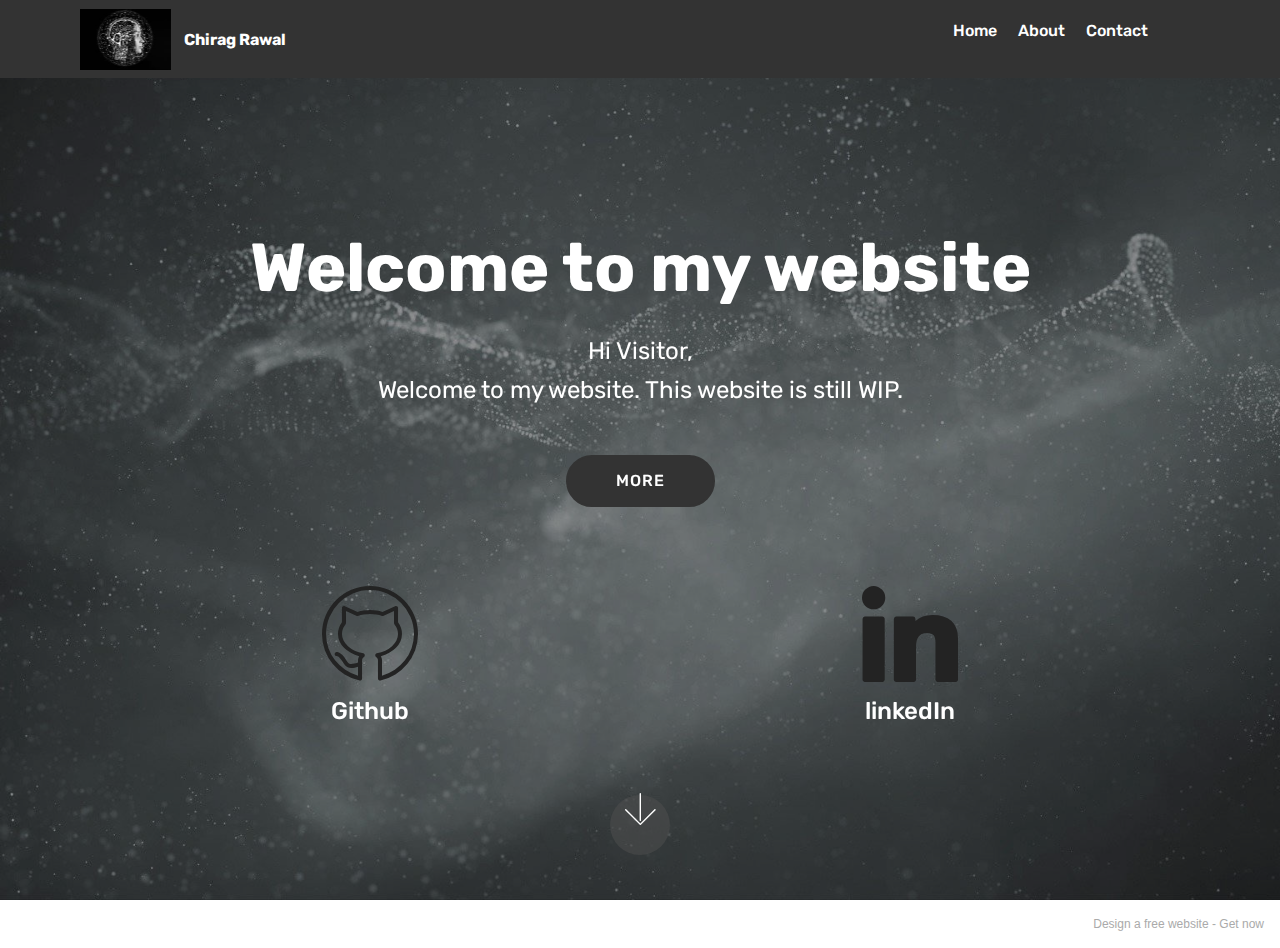
==== commit 35e73945: "simple" ====
--- a/index.html
+++ b/index.html
@@ -1,12 +1,12 @@
 <!DOCTYPE html>
 <html  >
 <head>
-  <!-- Site made with Mobirise Website Builder v4.12.3, https://mobirise.com -->
+  <!-- Site made with Mobirise Website Builder v5.2.0, https://mobirise.com -->
   <meta charset="UTF-8">
   <meta http-equiv="X-UA-Compatible" content="IE=edge">
-  <meta name="generator" content="Mobirise v4.12.3, mobirise.com">
+  <meta name="generator" content="Mobirise v5.2.0, mobirise.com">
   <meta name="viewport" content="width=device-width, initial-scale=1, minimum-scale=1">
-  <link rel="shortcut icon" href="assets/images/mbr-122x81.jpg" type="image/x-icon">
+  <link rel="shortcut icon" href="assets/images/mbr-183x122.jpg" type="image/x-icon">
   <meta name="description" content="">
   
   
@@ -15,16 +15,18 @@
   <link rel="stylesheet" href="assets/bootstrap/css/bootstrap.min.css">
   <link rel="stylesheet" href="assets/bootstrap/css/bootstrap-grid.min.css">
   <link rel="stylesheet" href="assets/bootstrap/css/bootstrap-reboot.min.css">
-  <link rel="stylesheet" href="assets/socicon/css/styles.css">
   <link rel="stylesheet" href="assets/tether/tether.min.css">
   <link rel="stylesheet" href="assets/dropdown/css/style.css">
+  <link rel="stylesheet" href="assets/socicon/css/styles.css">
   <link rel="stylesheet" href="assets/theme/css/style.css">
   <link rel="preload" as="style" href="assets/mobirise/css/mbr-additional.css"><link rel="stylesheet" href="assets/mobirise/css/mbr-additional.css" type="text/css">
   
   
   
+  
 </head>
 <body>
+  
   <section class="menu cid-rZLhc5QWuE" once="menu" id="menu1-e">
 
     
@@ -41,11 +43,11 @@
         <div class="menu-logo">
             <div class="navbar-brand">
                 <span class="navbar-logo">
-                    <a href="https://mobirise.co">
-                         <img src="assets/images/mbr-122x81.jpg" alt="Mobirise" title="" style="height: 3.8rem;">
+                    <a href="index.html">
+                         <img src="assets/images/mbr-183x122.jpg" alt="chiragrawal.com" title="" style="height: 3.8rem;">
                     </a>
                 </span>
-                <span class="navbar-caption-wrap"><a class="navbar-caption text-white display-4" href="https://mobirise.co">
+                <span class="navbar-caption-wrap"><a class="navbar-caption text-white text-primary display-4" href="index.html">
                         Chirag Rawal</a></span>
             </div>
         </div>
@@ -53,7 +55,7 @@
             <ul class="navbar-nav nav-dropdown nav-right" data-app-modern-menu="true"><li class="nav-item">
                     <a class="nav-link link text-white display-7" href="https://mobirise.co">
                         </a>
-                </li><li class="nav-item"><a class="nav-link link text-white display-7" href="#top"><p>Home</p></a></li><li class="nav-item"><a class="nav-link link text-white display-7" href="page1.html#table1-a"><p>Data Analysis</p></a></li><li class="nav-item"><a class="nav-link link text-white display-7" href="page3.html#testimonials3-b"><p>About</p></a></li><li class="nav-item"><a class="nav-link link text-white display-7" href="page4.html#form1-7"><p>Contact</p></a></li><li class="nav-item"><a class="nav-link link text-white display-7" href="https://mobirise.co">
+                </li><li class="nav-item"><a class="nav-link link text-white text-primary display-7" href="index.html"><p>Home</p></a></li><li class="nav-item"><a class="nav-link link text-white text-primary display-7" href="page3.html"><p>About</p></a></li><li class="nav-item"><a class="nav-link link text-white display-7" href="page4.html#form1-7"><p>Contact</p></a></li><li class="nav-item"><a class="nav-link link text-white display-7" href="https://mobirise.co">
                         </a></li><li class="nav-item"><a class="nav-link link text-white display-7" href="https://mobirise.co">
                         </a></li></ul>
             
@@ -61,7 +63,7 @@
     </nav>
 </section>
 
-<section class="engine"><a href="https://mobirise.info/y">free html web templates</a></section><section class="header12 cid-rZLeOpPogZ mbr-fullscreen mbr-parallax-background" id="header12-d">
+<section class="header12 cid-rZLeOpPogZ mbr-fullscreen mbr-parallax-background" id="header12-d">
 
     
 
@@ -72,9 +74,8 @@
             <div class="media-container">
                 <div class="col-md-12 align-center">
                     <h1 class="mbr-section-title pb-3 mbr-white mbr-bold mbr-fonts-style display-1">
-                        Welcome to my website</h1>
-                    <p class="mbr-text pb-3 mbr-white mbr-fonts-style display-5">
-                        Want to buid a multi billion dollar corporation<br>Currently exploring data<br>Love beaces</p>
+                        <br>Welcome to my website</h1>
+                    <p class="mbr-text pb-3 mbr-white mbr-fonts-style display-5">Hi Visitor,<br>Welcome to my website. This website is still WIP.</p>
                     <div class="mbr-section-btn align-center py-2"><a class="btn btn-md btn-black display-4" href="page3.html#testimonials3-b">MORE</a></div>
 
                     <div class="icons-media-container mbr-white">
@@ -84,7 +85,7 @@
                                 <span class="mbr-iconfont mbri-github" style="color: rgb(35, 35, 35); fill: rgb(35, 35, 35);"></span>
                             </a>
                             </div>
-                            <h5 class="mbr-fonts-style display-5"></h5>
+                            <h5 class="mbr-fonts-style display-5">Github</h5>
                         </div>
 
                         <div class="card col-12 col-md-6">
@@ -93,7 +94,7 @@
                                     <span class="mbr-iconfont socicon-linkedin socicon" style="color: rgb(35, 35, 35); fill: rgb(35, 35, 35);"></span>
                                 </a>
                             </div>
-                            <h5 class="mbr-fonts-style display-5"></h5>
+                            <h5 class="mbr-fonts-style display-5">linkedIn</h5>
                         </div>
 
                         
@@ -109,20 +110,7 @@
             <i class="mbri-down mbr-iconfont"></i>
         </a>
     </div>
-</section>
-
-
-  <script src="assets/web/assets/jquery/jquery.min.js"></script>
-  <script src="assets/popper/popper.min.js"></script>
-  <script src="assets/bootstrap/js/bootstrap.min.js"></script>
-  <script src="assets/smoothscroll/smooth-scroll.js"></script>
-  <script src="assets/tether/tether.min.js"></script>
-  <script src="assets/parallax/jarallax.min.js"></script>
-  <script src="assets/dropdown/js/nav-dropdown.js"></script>
-  <script src="assets/dropdown/js/navbar-dropdown.js"></script>
-  <script src="assets/touchswipe/jquery.touch-swipe.min.js"></script>
-  <script src="assets/vimeoplayer/jquery.mb.vimeo_player.js"></script>
-  <script src="assets/theme/js/script.js"></script>
+</section><section style="background-color: #fff; font-family: -apple-system, BlinkMacSystemFont, 'Segoe UI', 'Roboto', 'Helvetica Neue', Arial, sans-serif; color:#aaa; font-size:12px; padding: 0; align-items: center; display: flex;"><a href="https://mobirise.site/v" style="flex: 1 1; height: 3rem; padding-left: 1rem;"></a><p style="flex: 0 0 auto; margin:0; padding-right:1rem;">Design a free website - <a href="https://mobirise.site/w" style="color:#aaa;">Get now</a></p></section><script src="assets/web/assets/jquery/jquery.min.js"></script>  <script src="assets/popper/popper.min.js"></script>  <script src="assets/bootstrap/js/bootstrap.min.js"></script>  <script src="assets/tether/tether.min.js"></script>  <script src="assets/smoothscroll/smooth-scroll.js"></script>  <script src="assets/vimeoplayer/jquery.mb.vimeo_player.js"></script>  <script src="assets/parallax/jarallax.min.js"></script>  <script src="assets/dropdown/js/nav-dropdown.js"></script>  <script src="assets/dropdown/js/navbar-dropdown.js"></script>  <script src="assets/touchswipe/jquery.touch-swipe.min.js"></script>  <script src="assets/theme/js/script.js"></script>  
   
   
 </body>
